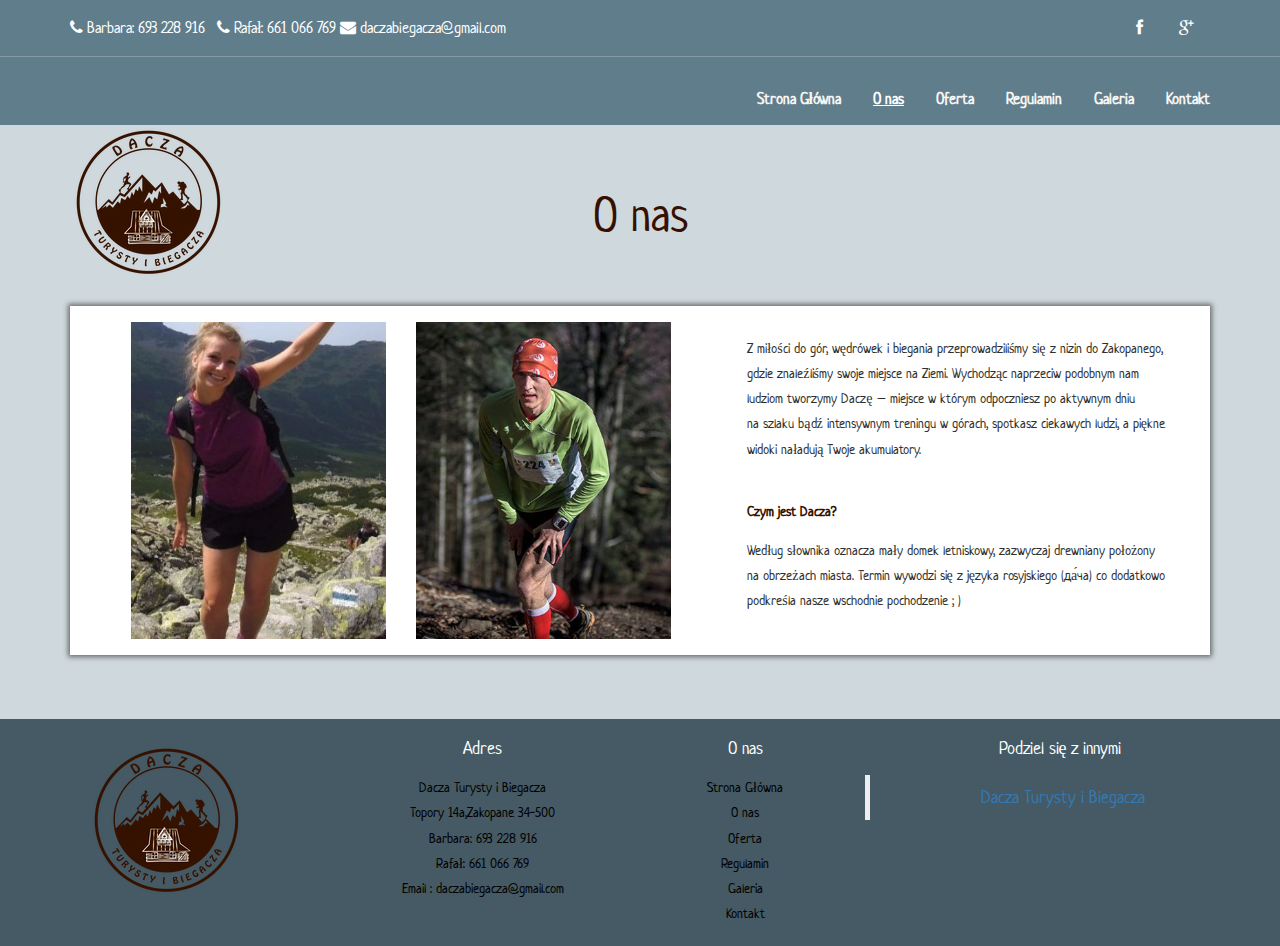
==== about.html @ c789a545 "poprawki" ====
<!--A Design by W3layouts
Author: W3layout
Author URL: http://w3layouts.com
License: Creative Commons Attribution 3.0 Unported
License URL: http://creativecommons.org/licenses/by/3.0/
-->
<!DOCTYPE html>
<html>

<head>
    <title>Dacza turysty i biegacza - o nas</title>
    <script type="text/javascript">
        var activeHeader = 'about';
    </script>

    <meta name="viewport" content="width=device-width, initial-scale=1">
    <meta http-equiv="Content-Type" content="text/html; charset=utf-8" />
    <meta name="keywords" content="wynajem noclegi zakopane tanio" />

    <meta property="og:url" content="http://grzgrz87.github.io.pl/" />
    <meta property="og:type" content="article" />
    <meta property="og:image:type" content="image/jpeg" />
    <meta property="og:image:width" content="400" />
    <meta property="og:image:height" content="300" />
    <meta property="og:title" content="Dacza turysty i biegacza" />
    <meta property="og:description" content="Dacza turysty i biegacza" />
    <meta property="og:image:url" content="http://grzgrz87.github.io/images/gallery/g1.jpg" />
    <meta property="og:image:secure_url" content="https://grzgrz87.github.io/images/gallery/g1.jpg" />



    <script type="application/x-javascript">
        addEventListener("load", function() {
            setTimeout(hideURLbar, 0);
        }, false);

        function hideURLbar() {
            window.scrollTo(0, 1);
        }
    </script>

    <script type="text/javascript">
        window.onload = function() {
            document.getElementById(window.activeHeader + '-bar').classList
                .add('active');
        };
    </script>
    
    <link rel="shortcut icon" type="image/x-icon" href="favicon.ico" />
    
    <link href="css/bootstrap.css" rel="stylesheet" type="text/css" media="all" />
    <link rel="stylesheet" href="css/style.css" type="text/css" media="all" />
    <link rel="stylesheet" href="css/simplelightbox.min.css" type="text/css" media="all" />
    <link rel="stylesheet" href="css/ken-burns.css">
    <link href="css/font-awesome.css" rel="stylesheet">
    <link href="https://fonts.googleapis.com/css?family=Neucha" rel="stylesheet">
    
    <script src="js/lightbox-plus-jquery.min.js"></script>
    <script src="js/bootstrap.js" async="async"></script>
    <script src="js/jarallax.js" async="async"></script>
    <script src="js/SmoothScroll.min.js" async="async"></script>






</head>

<body>


    <!-- banner -->
    <div class="banner about-basebg">
        <div class="top-banner">
            <div class="container">
                <div class="top-banner-left">
                    <ul>
                        <li><i class="fa fa-phone" aria-hidden="true"></i>&nbsp;Barbara:&nbsp;693 228 916</li>
                        <li><i class="fa fa-phone" aria-hidden="true"></i>&nbsp;Rafał:&nbsp;661 066 769</li>
                        <li><a href="mailto:daczabiegacza@gmail.com"><i
							class="fa fa-envelope" aria-hidden="true"></i>
							daczabiegacza@gmail.com</a></li>
                    </ul>
                </div>
                <div class="top-banner-right">
                    <ul>
                        <li><a class="facebook" href="https://www.facebook.com/daczazakopane/"><i class="fa fa-facebook"
							aria-hidden="true"></i></a></li>
                        <!-- <li><a class="facebook" href="#"><i class="fa fa-twitter"
							aria-hidden="true"></i></a></li>
					<li><a class="facebook" href="#"><i class="fa fa-dribbble"
							aria-hidden="true"></i></a></li> -->
                        <li><a class="facebook" href="https://plus.google.com/103772397980493853343/about"><i
							class="fa fa-google-plus" aria-hidden="true"></i></a></li>
                    </ul>
                </div>
                <div class="clearfix"></div>
            </div>
        </div>
        <div class="header">
            <div class="container">
                <div class="top-nav">
                    <nav class="navbar navbar-default">
                        <button type="button" class="navbar-toggle collapsed" data-toggle="collapse" data-target="#bs-example-navbar-collapse-1">Menu
					</button>
                        <!-- Collect the nav links, forms, and other content for toggling -->
                        <div class="collapse navbar-collapse" id="bs-example-navbar-collapse-1">
                            <ul class="nav navbar-nav">
                                <li><a id="index-bar" href="index.html">Strona Główna</a></li>
                                <li><a id="about-bar" href="about.html">O nas</a></li>
                                <li><a id="services-bar" href="services.html">Oferta</a></li>
                                <li><a id="regulamin-bar" href="regulamin.html">Regulamin</a></li>
                                <li><a id="gallery-bar" href="gallery.html">Galeria</a></li>
                                <li><a id="contact-bar" href="contact.html">Kontakt</a></li>
                                <div class="clearfix"></div>
                            </ul>
                        </div>
                    </nav>
                </div>
                <div class="clearfix">
                    <div class="logo">
                        <a href="index.html"> <img alt="Dacza turysty i biegacza" src="images/daczaturystyibiegaca.png">
                        </a>
                    </div>
                </div>
            </div>
        </div>
    </div>
    <!-- //banner -->


    <!-- a-about -->
    <div class="a-grid">
        <div class="container">
            <div class="w3l-about-heading">
                <h2>O nas</h2>
            </div>
            <div class="agileits-a-about-grids drop-shadow">
                <div class="col-md-7 agileits-a-about-center agileinfo-team-grid">
                    <div class="container">
                        <div class="team-grids">
                            <div class="col-md-3 agileinfo-team-grid">
                                <img src="images/DSCN943333-min2.jpg" alt="" />
                                <div class="captn">
                                    <h4>Barbara</h4>
                                </div>
                            </div>
                            <div class="col-md-3 agileinfo-team-grid">
                                <img src="images/rafal.jpg" alt="" />
                                <div class="captn">
                                    <h4>Rafał</h4>
                                </div>
                            </div>
                            <div class="clearfix"></div>
                        </div>
                    </div>
                </div>
                <div class="col-md-5 agileits-a-about-right">
                    <p>Z miłości do gór, wędrówek i biegania przeprowadziliśmy się z nizin do Zakopanego, gdzie znaleźliśmy swoje miejsce na Ziemi. Wychodząc naprzeciw podobnym nam ludziom tworzymy Daczę – miejsce w którym odpoczniesz po aktywnym dniu na szlaku bądź intensywnym treningu w górach, spotkasz ciekawych ludzi, a piękne widoki naładują Twoje akumulatory.</p>
                    <br>
                    <h4>Czym jest Dacza?</h4>
                    <p>Według słownika oznacza mały domek letniskowy, zazwyczaj drewniany położony na obrzeżach miasta. Termin wywodzi się z języka rosyjskiego (да́ча) co dodatkowo podkreśla nasze wschodnie pochodzenie ; )</p>
                </div>
                <div class="clearfix"></div>
            </div>
        </div>
    </div>
    <!-- //a-about -->

    <!-- team -->

    <!-- //team -->

    <!-- footer -->
   <div class="footer  dark-primary-color">
        <div class="row footer-page text-center">
            <div class="col-md-3 ">
                <a href="index.html"> <img alt="Dacza turysty i biegacza" src="images/daczaturystyibiegaca.png"></a>
            </div>
        
        <div class="col-md-3 footer-grid">
            <div class="footer-grid-heading">
                <h4>Adres</h4>
            </div>
            <div class="footer-grid-info">
                <p>Dacza Turysty i Biegacza <span>Topory 14a,Zakopane 34-500</span></p>
                <p class="phone">Barbara: 693 228 916</p>
                <p class="phone">Rafał: 661 066 769</p>
                <p><span>Email : <a href="mailto:example@email.com">daczabiegacza@gmail.com</a></span></p>
            </div>
        </div>
        <div class="col-md-2 footer-grid">
            <div class="footer-grid-heading">
                <h4>O nas</h4>
            </div>
            <div class="footer-grid-heading">

                <div class="footer-grid-info" style="color:white">
                    <ul>
                        <li><a id="index-bar" href="index.html">Strona Główna</a></li>
                        <li><a id="about-bar" href="about.html">O nas</a></li>
                        <li><a id="services-bar" href="services.html">Oferta</a></li>
                        <li><a id="regulamin-bar" href="regulamin.html">Regulamin</a></li>
                        <li><a id="gallery-bar" href="gallery.html">Galeria</a></li>
                        <li><a id="contact-bar" href="contact.html">Kontakt</a></li>

                    </ul>
                </div>
            </div>


        </div>
        <div class="col-md-4 footer-grid">
            <div class="footer-grid-heading">
                <h4>Podziel się z innymi</h4>
            </div>
            <div id="fb-root"></div>
            <script>
                (function(d, s, id) {
                    var js, fjs = d.getElementsByTagName(s)[0];
                    if (d.getElementById(id))
                        return;
                    js = d.createElement(s);
                    js.id = id;
                    js.src = "//connect.facebook.net/pl_PL/sdk.js#xfbml=1&version=v2.7";
                    fjs.parentNode.insertBefore(js, fjs);
                }(document, 'script', 'facebook-jssdk'));
            </script>
            <div class="social">
                <div class="fb-page" data-href="https://www.facebook.com/daczazakopane/" data-tabs="" data-small-header="false" data-adapt-container-width="true" data-hide-cover="false" data-show-facepile="false">
                    <blockquote cite="https://www.facebook.com/daczazakopane/" class="fb-xfbml-parse-ignore">
                        <a href="https://www.facebook.com/daczazakopane/">Dacza
								Turysty i Biegacza</a>
                    </blockquote>
                </div>
            </div>
        </div>
    </div>

    </div>
    
    <script>
    function removeSingleCharLineBreak(){
var words = ['a', 'i', 's', 'z', 'v', 'k', 'o', 'u','w', 
    'A', 'I', 'S', 'Z', 'V', 'K', 'O', 'U', '€',
    'na', 'za', 'do', 'Na', 'Za', 'Do',
    ];

var elements = ['p', 'h1', 'h2', 'h3', 'h4', 'h5', 'h6', 'li', 'td', 'td'];

$.each(words, function(index, word){

    var regex = new RegExp(" " + word + " ", "g");

    $.each(elements, function(index, element){

        $(element + ':contains( ' + word + ' )').each(function(){

            if (word == '€') 
            {
                $(this).html(
                    $(this).html().replace(regex, '&nbsp;' + word + '&nbsp;')
                );       
            }
            else
            {
                $(this).html(
                    $(this).html().replace(regex, ' ' + word + '&nbsp;')
                );                    
            }

        });

    });

});
    };
        
        removeSingleCharLineBreak();
       
    </script>
    

</body>

</html>
---- css/style.css ----
/*--A Design by W3layouts 
Author: W3layout
Author URL: http://w3layouts.com
License: Creative Commons Attribution 3.0 Unported
License URL: http://creativecommons.org/licenses/by/3.0/
--*/

#351000 body a {
    transition: 0.5s all;
    -webkit-transition: 0.5s all;
    -o-transition: 0.5s all;
    -moz-transition: 0.5s all;
    -ms-transition: 0.5s all;
}

html,
body {
    font-family: 'Neucha', cursive;
    font-size: 100%;
    overflow-x: hidden;
}

.banner {
    background-size: cover;
    padding: 0;
    top: 0;
    z-index: 99;
    left: 13%;
    position: absolute;
}

.top-banner-left {
    float: left;
    width: 60%;
}

.top-banner-left ul {
    padding: 0;
    margin: 0;
}

.top-banner-left ul li {
    display: inline-block;
    color: #fff;
    font-size: 1em;
}

.top-banner-left ul li a {
    color: #fff;
    font-size: 1em;
}

.top-banner-left ul li:nth-child(2) {
   margin-left: 0.5em;
}

.top-banner {
    padding: .5em 0;
    border-bottom: solid 1px rgba(255, 255, 255, 0.23);
}

.top-banner-right {
    float: right;
}

.top-banner-right ul {
    padding: 0;
    margin: 0;
}

.top-banner-right ul li {
    display: inline-block;
    margin: 0 1em;
}

.top-banner-right ul li:nth-child(4) {
    margin-right: 0;
}

.top-banner-right ul li a {
    color: #fff;
    font-size: 1em;
}

.top-banner-right ul li a:hover {
    color: white;
}

.navbar-default {
    border: none !important;
    background: none !important;
    margin: 0 !important;
    min-height: 0 !important;
    padding: 0 !important;
}

.navbar-default .navbar-nav>.active>a,
.navbar-default .navbar-nav>.active>a:hover,
.navbar-default .navbar-nav>.active>a:focus {
    background: none !important;
}

div#bs-example-navbar-collapse-1 {
    padding: 0;
}

.logo {
    float: left;
    margin: 4em 0 0 0;
    position: absolute;
}

.logo h1 {
    margin: 0;
}

.logo h1 a {
    color: #fff;
    font-size: 1em;
    text-decoration: none;
    /* font-family: 'Pacifico', cursive; */
}


/*-- top-nav --*/

.top-nav {
    margin: 2em 0 0 0;
    float: right;
}

.top-nav ul {
    padding: 0;
    margin: 0;
}

.top-nav ul li {
    display: inline-block;
    margin: 0 1em;
    float: left;
}

.top-nav ul li:nth-child(6) {
    margin-right: 0;
}

ul.nav.navbar-nav {
    float: right;
}

.navbar-default .navbar-nav>.open>a,
.navbar-default .navbar-nav>.open>a:hover,
.navbar-default .navbar-nav>.open>a:focus {
    background: none !important;
    border-right: solid 1px #EFEFEF;
    box-shadow: 1px 0px 0px 0px rgba(72, 72, 72, 0);
}

.top-nav ul li a {
    color: #F7F6F4!important;
    font-size: 1em;
    margin: 0;
    text-decoration: none;
    padding: 0;
    font-weight: bold;
}

.top-nav ul li a:hover {
    color: #F7F6F4 !important;
    text-decoration: underline
}

.top-nav ul li a.active {
    color: white !important;
    text-decoration: underline
}

.caret {
    margin-left: 14px;
}


/*-- slider --*/

.slider {
    background: linear-gradient(
      rgba(0, 0, 0, 0.5),
      rgba(0, 0, 0, 0.5)
    ),url(../images/slider/1.jpg) no-repeat 0px 0px;
    background-size: cover;
    min-height: 800px;
    background-position: 10% 40%;
}

.slider1 {
    background:linear-gradient(
      rgba(0, 0, 0, 0.5),
      rgba(0, 0, 0, 0.5)
    ), url(../images/slider/2.jpg) no-repeat 0px 0px;
    background-size: cover;
    background-position: 10% 40%;
}

.slider2 {
    background: linear-gradient(
      rgba(0, 0, 0, 0.5),
      rgba(0, 0, 0, 0.5)
    ),url(../images/slider/3.jpg) no-repeat 0px 0px;
    background-size: cover;
    background-position: 10% 40%;
}

.slider-grid {
    width: 600px !important;
    top: 10%;
    position: absolute;
    height: 290px;
    margin: 3em auto 0;
    text-align: center;
    -webkit-border-radius: 50%;
    -ms-border-radius: 50%;
    -o-border-radius: 50%;
    -moz-border-radius: 50%;
}

.slider-grid h3 {
    color: #fff;
    font-size: 3em;
    margin: 0;
    /*  font-family: 'Pacifico', cursive; */
}

.slider-grid p {
    color: #fff;
    font-size: .875em;
    width: 84%;
    margin: 2em auto 0;
}

.copyright {
    margin: 1em 0 0 0;
    text-align: center;
}

.copyright p {
    margin: 0;
    font-size: .875em;
    color: #2e2f2f;
}

.copyright p a {
    color: #2e2f2f;
}

.copyright p a:hover {
    color: #fd5c63;
}


/*-- //slider --*/


/*-- about --*/

.about {
    padding: 4em 0;
    background: #CFD8DC;
}

.w3l-about-heading h2,
.codes-heading h2,
.w3l-contact-heading h2 {
    text-align: center;
    margin: 0;
    font-size: 3em;
    color: #351000;
    /* font-family: 'Pacifico', cursive; */
}

.w3l-about-heading p,
.codes-heading p,
.w3l-contact-heading p {
    text-align: center;
    margin: 1em 0 0 0;
    font-size: .875em;
    color: #351000;
}

.about-grids {
    margin: 4em 0 0 0;
}

.about-grid {
    text-align: center;
}

.about-grid-info {
    background: url(../images/a.png)no-repeat 0px 0px;
    background-size: cover;
    min-height: 255px;
}

.about-grid-info h4 {
    color: #FFF;
    font-size: 2em;
    margin: 0;
    /* font-family: 'Pacifico', cursive; */
    line-height: 7.5em;
}

.about-grid-info1 {
    background: url(../images/a1.png)no-repeat 0px 0px;
    background-size: cover;
    min-height: 255px;
}

.about-grid-info2 {
    background: url(../images/a2.png)no-repeat 0px 0px;
    background-size: cover;
    min-height: 255px;
}

.about-grid-info3 {
    background: url(../images/a3.png)no-repeat 0px 0px;
    background-size: cover;
    min-height: 255px;
}


/*-- Effect 1--*/

.about-grid-info:after {
    pointer-events: none;
    position: absolute;
    width: 200px;
    height: 200px;
    -webkit-border-radius: 50%;
    -moz-border-radius: 50%;
    border-radius: 50%;
    content: '';
    -webkit-box-sizing: content-box;
    -moz-box-sizing: content-box;
    box-sizing: content-box;
}

.effect-1 {
    -webkit-transition: background 0.5s, color 0.2s;
    -moz-transition: background 0.5s, color 0.2s;
    transition: background 0.5s, color 0.2s;
}

.effect-1:after {
    top: 29px;
    left: 44px;
    box-shadow: 0 0 0 2px #FFFFFF;
    -webkit-transition: -webkit-transform 0.5s, opacity 0.2s;
    -webkit-transform: scale(0.8);
    -moz-transition: -moz-transform 0.5s, opacity 0.2s;
    -moz-transform: scale(0.8);
    -ms-transform: scale(0.8);
    transition: transform 0.5s, opacity 0.2s;
    transform: scale(0.8);
    opacity: 0;
}

.about-grid:hover.about-grid-info {
    background: #FF7200;
    color: #fff !important;
}

.about-grid:hover .about-grid-info:after {
    -webkit-transform: scale(1);
    -moz-transform: scale(1);
    -ms-transform: scale(1);
    transform: scale(1);
    opacity: 1;
}


/*--//Effect 1--*/


/*-- //about --*/


/*-- offer --*/

.offer {
    padding: 4em 0;
    background: #CEDDB6;
}

.wthree-offer-grid {
    background: url(../images/o1.jpg) no-repeat 0px 0px;
    background-size: cover;
    min-height: 385px;
    box-shadow: 0 -1px 3px rgba(0, 0, 0, .12), 0 1px 2px rgba(0, 0, 0, .24);
    text-align: center;
}

.wthree-offer-grid h4 {
    font-size: 4em;
    margin: 0;
    padding: 1.4em 0 0 0;
    color: #FFF;
    text-transform: uppercase;
    letter-spacing: 22px;
}

.wthree-offer-grid p {
    margin: 2em auto 0;
    font-size: 0.875em;
    color: #FFF;
    width: 64%;
}

.click-button {
    margin: 2em 0 0 0;
}

.click-button a {
    color: #351000;
    font-size: .875em;
    padding: .5em 2em;
    background: #FFF;
    border-radius: 5px;
    text-decoration: none;
}

.click-button a:hover {
    background: #fd5c63;
    color: #FFF;
}


/*-- //offer --*/


/*-- news --*/

.news {
    padding: 4em 0;
    background: #CFD8DC;
}

.news-heading h3 {
    text-align: center;
    margin: 0;
    font-size: 3em;
    color: #351000;
    /* font-family: 'Pacifico', cursive; */
}

.news-heading p {
    text-align: center;
    margin: 1em 0 0 0;
    font-size: .875em;
    color: #351000;
}

.news-grids {
    margin: 4em 0 0 0;
}

.agile-news-grid-info {
    background: #FFF;
    padding: .5em;
}

.news-grid-info-img a img {
    width: 100%;
}

.news-grid-info-bottom {
    padding: 1em;
}

.news-grid-info-bottom-text {
    margin: 1em 0 0 0;
}

.news-grid-info-bottom-text a {
    color: #fd5c63;
    font-size: 1em;
    margin: 0;
    font-weight: 600;
    text-decoration: none;
}

.news-grid-info-bottom-text a:hover {
    color: #351000;
}

.news-grid-info-bottom-text p {
    margin: 1em 0 0 0;
    font-size: .875em;
    color: #2e2f2f;
    line-height: 1.8em;
}

.admin {
    float: left;
}

.admin a {
    color: #351000;
    font-size: .875em;
    margin: 0;
    text-decoration: none;
}

.admin a:hover {
    color: #fd5c63;
}

.time {
    float: left;
    margin-left: 7em;
}

.time p {
    color: #351000;
    font-size: .875em;
    margin: 0;
}


/*-- //news --*/


/*-- footer --*/

.footer {
    background: #FFF;
}

.footer-grid-heading {
    padding-top: 0em;
}

.footer-grid-heading h4 {
    color: #FFFFFF;
    margin: 0;
}

.footer-grid-info {
    margin: 1em 0 0 0;
}

.footer-grid-info p {
    margin: 0;
    font-size: .875em;
    color: black;
    line-height: 1.8em;
}

.footer-grid-info p span {
    display: block;
}

.footer-grid-info p span a {
    color: black;
    text-decoration: none;
}

.footer-grid-info p span a:hover {
    color: #607D8B;
}

.footer-grid-info ul {
    padding: 0;
    margin: 0;
}

.footer-grid-info ul li {
    display: block;
}

.footer-grid-info ul li a {
    font-size: .875em;
    color: black;
    line-height: 1.8em;
    text-decoration: none;
}

.footer-grid-info ul li a:hover {
    color: #607D8B;
}

.social-grid {
    margin: 1em 0 0 0;
}

.social {
    margin: 1em 0 0 0;
}

.social ul {
    padding: 0;
    margin: 0;
}

.social ul li {
    display: inline-block;
}

.social ul li a {
    color: #333;
    text-align: center;
}

.social ul li a i.fa.fa-facebook {
    height: 40px;
    width: 40px;
    background: #351000;
    line-height: 40px;
    color: #FFF;
    border-radius: 50%;
    -webkit-border-radius: 50%;
    -moz-border-radius: 50%;
    -o-border-radius: 50%;
    -ms-border-radius: 50%;
    transition: 0.5s all;
    -webkit-transition: 0.5s all;
    -moz-transition: 0.5s all;
    -o-transition: 0.5s all;
    -ms-transition: 0.5s all;
}

.social ul li a i.fa.fa-facebook:hover {
    height: 40px;
    width: 40px;
    line-height: 40px;
    background: #F44336;
}

.social ul li a i.fa.fa-twitter {
    height: 40px;
    width: 40px;
    background: #351000;
    line-height: 40px;
    color: #FFF;
    border-radius: 50%;
    -webkit-border-radius: 50%;
    -moz-border-radius: 50%;
    -o-border-radius: 50%;
    -ms-border-radius: 50%;
    transition: 0.5s all;
    -webkit-transition: 0.5s all;
    -moz-transition: 0.5s all;
    -o-transition: 0.5s all;
    -ms-transition: 0.5s all;
}

.social ul li a i.fa.fa-twitter:hover {
    height: 40px;
    width: 40px;
    line-height: 40px;
    background: #F44336;
}

.social ul li a i.fa.fa-rss {
    height: 40px;
    width: 40px;
    background: #351000;
    line-height: 40px;
    color: #FFF;
    border-radius: 50%;
    -webkit-border-radius: 50%;
    -moz-border-radius: 50%;
    -o-border-radius: 50%;
    -ms-border-radius: 50%;
    transition: 0.5s all;
    -webkit-transition: 0.5s all;
    -moz-transition: 0.5s all;
    -o-transition: 0.5s all;
    -ms-transition: 0.5s all;
}

.social ul li a i.fa.fa-rss:hover {
    height: 40px;
    width: 40px;
    line-height: 40px;
    background: #F44336;
}

.social ul li a i.fa.fa-vk {
    height: 40px;
    width: 40px;
    background: #351000;
    line-height: 40px;
    color: #FFF;
    border-radius: 50%;
    -webkit-border-radius: 50%;
    -moz-border-radius: 50%;
    -o-border-radius: 50%;
    -ms-border-radius: 50%;
    transition: 0.5s all;
    -webkit-transition: 0.5s all;
    -moz-transition: 0.5s all;
    -o-transition: 0.5s all;
    -ms-transition: 0.5s all;
}

.social ul li a i.fa.fa-vk:hover {
    height: 40px;
    width: 40px;
    line-height: 40px;
    background: #F44336;
}

.social ul li:nth-child(2) {
    margin: 0 .5em;
}

.social ul li:nth-child(3) {
    margin: 0 .5em 0 0;
}

.footer-grid-info form input[type="email"] {
    background: #fff;
    box-shadow: none !important;
    padding: 10px 10px;
    color: #2e2f2f;
    font-size: .875em;
    width: 100% !important;
    font-weight: 400;
    border: 1px solid #2e2f2f;
    margin: 0 0 1em 0;
}

.footer-grid-info form input[type="email"]:focus {
    outline: none;
}

.footer-grid-info form input[type="submit"] {
    border: solid 2px #351000;
    color: #351000;
    font-size: .875em;
    padding: .5em 2em;
    text-decoration: none;
    background: none;
    border-radius: 5px;
    -webkit-border-radius: 5px;
    -ms-border-radius: 5px;
    -moz-border-radius: 5px;
    -o-border-radius: 5px;
}

.footer-grid-info form input[type="submit"]:hover {
    color: #fd5c63;
    border: solid 2px #fd5c63;
    transition: 0.5s all;
    -webkit-transition: 0.5s all;
    -moz-transition: 0.5s all;
    -o-transition: 0.5s all;
    -ms-transition: 0.5s all;
}


/*-- //footer --*/


/*-- a-about --*/

.a-grid {
    padding: 4em 0;
    background: #CFD8DC;
}

.about-basebg,
.gallery-basebg,
.services-basebg,
.contact-basebg,
.regulamin-basebg {
    background-color: #607D8B;
    background-size: cover;
    position: inherit;
    min-height: 125px;
}

.about-top-banner {
    padding: .5em 0;
    border-bottom: solid 1px rgba(255, 255, 255, 0.23);
    width: 74% !important;
    margin: 0 auto;
}

.agileits-a-about-left {
    padding: 0;
}

.agileits-a-about-grids {
    margin: 4em 0 0 0;
    background: #FFF;
    padding: 1em;
}

.agileits-a-about-left img {
    width: 100%;
}

.agileits-a-about-right h3 {
    color: #fd5c63;
    font-size: 2em;
    margin: 0;
}

.agileits-a-about-right h4 {
    color: #351000;
    font-size: .875em;
    margin: 1em 0;
    font-weight: 600;
    text-decoration: none;
    line-height: 1.8em;
}

.agileits-a-about-right p {
    margin: 1em 0 0 0;
    font-size: .875em;
    color: #2e2f2f;
    line-height: 1.8em;
}

.agileits-a-about-right p span {
    display: block;
    margin: 1em 0 0 0;
}


/*-- //a-about --*/


/*-- different --*/

.different {
    background-color: #607D8B;
    padding: 4em 0;
    background-size: cover;
}

.w3-different-heading h3,
.agileinfo-team-heading h3,
.more-bottom-heading h3 {
    text-align: center;
    margin: 0;
    font-size: 3em;
    color: #FFF;
    /*  font-family: 'Pacifico', cursive; */
}

.w3-different-heading p,
.agileinfo-team-heading p,
.more-bottom-heading p {
    text-align: center;
    margin: 1em 0 0 0;
    font-size: .875em;
    color: #FFF;
}

.w3agile-different-info p {
    text-align: center;
    margin: 3em auto 0;
    font-size: .875em;
    color: #FFF;
    width: 73%;
    line-height: 1.8em;
}

.w3agile-button {
    margin: 3em 0 0 0;
    text-align: center;
}

.w3agile-button a {
    border: solid 2px #FFFFFF;
    color: #FFFFFF;
    font-size: .875em;
    padding: .5em 2em;
    text-decoration: none;
    background: none;
    border-radius: 5px;
    -webkit-border-radius: 5px;
    -ms-border-radius: 5px;
    -moz-border-radius: 5px;
    -o-border-radius: 5px;
}

.w3agile-button a:hover {
    border: solid 2px #FD5C63;
    color: #FD5C63;
}

.jarallax {
    position: relative;
    background-size: cover;
    background-repeat: no-repeat;
    background-position: 50% 50%;
}


/*-- //different --*/


/*-- team --*/

.team {
    padding: 4em 0;
    background: #CFD8DC;
}

.agileinfo-team-heading h3,
.more-bottom-heading h3 {
    color: #351000;
}

.agileinfo-team-heading p,
.more-bottom-heading p {
    color: #351000;
}

.team-grids {
    margin: 0em 0 0 0;
}

.agileinfo-team-grid {
    position: relative;
}

.agileinfo-team-grid img {
    width: 100%;
}

.captn {
    background: rgba(47, 47, 47, 0.42);
    padding: 2em;
    position: absolute;
    border: solid 1px #FFF;
    left: 15%;
    bottom: -100%;
    text-align: center;
    width: 200px;
    height: 200px;
    -webkit-transition: .5s all;
    transition: .5s all;
    -moz-transition: .5s all;
}

.captn h4 {
    font-size: 1.5em;
    color: #fff;
}

.captn p {
    margin: 0.3em 0 .8em;
    color: #CFD8DC;
    font-size: .875em;
}

.agileinfo-team-grid {
    overflow: hidden;
}

.agileinfo-team-grid:hover .captn {
    bottom: 11%;
}

.w3l-social {
    margin: 1em 0 0 0;
}

.w3l-social ul {
    padding: 0;
    margin: 0;
}

.w3l-social ul li {
    display: inline-block;
}

.w3l-social ul li a {
    color: #333;
    text-align: center;
}

.w3l-social ul li a i.fa.fa-facebook {
    height: 40px;
    width: 40px;
    background: #FFFFFF;
    line-height: 40px;
    color: #351000;
    border-radius: 50%;
    -webkit-border-radius: 50%;
    -moz-border-radius: 50%;
    -o-border-radius: 50%;
    -ms-border-radius: 50%;
    transition: 0.5s all;
    -webkit-transition: 0.5s all;
    -moz-transition: 0.5s all;
    -o-transition: 0.5s all;
    -ms-transition: 0.5s all;
}

.w3l-social ul li a i.fa.fa-facebook:hover {
    height: 40px;
    width: 40px;
    line-height: 40px;
    background: #F44336;
    color: #FFFFFF;
}

.w3l-social ul li a i.fa.fa-twitter {
    height: 40px;
    width: 40px;
    background: #FFFFFF;
    line-height: 40px;
    color: #351000;
    border-radius: 50%;
    -webkit-border-radius: 50%;
    -moz-border-radius: 50%;
    -o-border-radius: 50%;
    -ms-border-radius: 50%;
    transition: 0.5s all;
    -webkit-transition: 0.5s all;
    -moz-transition: 0.5s all;
    -o-transition: 0.5s all;
    -ms-transition: 0.5s all;
}

.w3l-social ul li a i.fa.fa-twitter:hover {
    height: 40px;
    width: 40px;
    line-height: 40px;
    background: #F44336;
    color: #FFFFFF;
}

.w3l-social ul li a i.fa.fa-rss {
    height: 40px;
    width: 40px;
    background: #FFFFFF;
    line-height: 40px;
    color: #351000;
    border-radius: 50%;
    -webkit-border-radius: 50%;
    -moz-border-radius: 50%;
    -o-border-radius: 50%;
    -ms-border-radius: 50%;
    transition: 0.5s all;
    -webkit-transition: 0.5s all;
    -moz-transition: 0.5s all;
    -o-transition: 0.5s all;
    -ms-transition: 0.5s all;
}

.w3l-social ul li a i.fa.fa-rss:hover {
    height: 40px;
    width: 40px;
    line-height: 40px;
    background: #F44336;
    color: #FFFFFF;
}


/*-- //team --*/


/*-- services --*/

.agileits-services-grids {
    margin: 4em 0 0 0;
}

.services-grid-info h4 {
    color: #351000;
    font-size: 2em;
    margin: 0;
    text-decoration: none;
    line-height: 1.8em;
}

.services-grid-info p {
    margin: 1em 0 0 0;
    font-size: .875em;
    color: #351000;
    line-height: 1.8em;
}

.services-grid-info:nth-child(2) {
    margin: 2em 0;
}

.more-offer {
    background-color: #607D8B;
    padding: 4em 0;
    background-size: cover;
}

.more-bottom {
    padding: 4em 0;
    background: #CFD8DC;
}

.more-bottom-grids {
    margin: 4em 0 0 0;
}

.more-bottom-grid-img img {
    width: 100%;
}

.more-bottom-grid-info {
    background: #FFF;
    padding: .5em;
}

.more-bottom-grid-text {
    padding: 1em;
}

.more-bottom-grid-text h5 {
    margin: 0;
    font-size: .875em;
    color: #351000;
    line-height: 1.8em;
}

.more-bottom-grid-text p {
    margin: 1em 0 0 0;
    font-size: .875em;
    color: #2e2f2f;
    line-height: 1.8em;
}


/*-- //services --*/


/*--Shortcodes--*/

.codes {
    padding: 4em 0;
    background: #CFD8DC;
}

.codes-heading {
    text-align: center;
}

h3.hdg {
    font-size: 2.5em;
    color: #000 !important;
}

.show-grid [class^=col-] {
    background: #fff;
    text-align: center;
    margin-bottom: 10px;
    line-height: 2em;
    border: 10px solid #f0f0f0;
}

.show-grid [class*="col-"]:hover {
    background: #e0e0e0;
}

.grid_3 {
    margin-bottom: 2em;
}

.xs h3,
h3.m_1 {
    color: #000;
    font-size: 1.7em;
    font-weight: 300;
    margin-bottom: 1em;
}

.grid_3 p {
    color: #555;
    font-size: 0.85em;
    margin-bottom: 1em;
    font-weight: 300;
}

.grid_4 {
    background: none;
    margin-top: 50px;
}

.label {
    font-weight: 300 !important;
    border-radius: 4px;
}

.grid_5 {
    background: none;
    padding: 2em 0;
}

.grid_5 h3,
.grid_5 h2,
.grid_5 h1,
.grid_5 h4,
.grid_5 h5,
h3.hdg {
    margin-bottom: 1em;
    color: #333;
}

.table>thead>tr>th,
.table>tbody>tr>th,
.table>tfoot>tr>th,
.table>thead>tr>td,
.table>tbody>tr>td,
.table>tfoot>tr>td {
    border-top: none !important;
}

.tab-content>.active {
    display: block;
    visibility: visible;
}

.pagination>.active>a,
.pagination>.active>span,
.pagination>.active>a:hover,
.pagination>.active>span:hover,
.pagination>.active>a:focus,
.pagination>.active>span:focus {
    z-index: 0;
}

.badge-primary {
    background-color: #03a9f4;
}

.badge-success {
    background-color: #8bc34a;
}

.badge-warning {
    background-color: #ffc107;
}

.badge-danger {
    background-color: #e51c23;
}

.grid_3 p {
    line-height: 2em;
    color: #888;
    font-size: 0.9em;
    margin-bottom: 1em;
    font-weight: 300;
}

.bs-docs-example {
    margin: 1em 0;
}

section#tables p {
    margin-top: 1em;
}

.tab-container .tab-content {
    border-radius: 0 2px 2px 2px;
    border: 1px solid #e0e0e0;
    padding: 16px;
    background-color: #ffffff;
}

.table td,
.table>tbody>tr>td,
.table>tbody>tr>th,
.table>tfoot>tr>td,
.table>tfoot>tr>th,
.table>thead>tr>td,
.table>thead>tr>th {
    padding: 15px!important;
}

.table>thead>tr>th,
.table>tbody>tr>th,
.table>tfoot>tr>th,
.table>thead>tr>td,
.table>tbody>tr>td,
.table>tfoot>tr>td {
    font-size: 0.9em;
    color: #555;
    border-top: none !important;
}

.tab-content>.active {
    display: block;
    visibility: visible;
}

.label {
    font-weight: 300 !important;
}

.label {
    padding: 4px 6px;
    border: none;
    text-shadow: none;
}

.nav-tabs {
    margin-bottom: 1em;
}

.alert {
    font-size: 0.85em;
}

h1.t-button,
h2.t-button,
h3.t-button,
h4.t-button,
h5.t-button {
    line-height: 1.8em;
    margin-top: 0.5em;
    margin-bottom: 0.5em;
}

li.list-group-item1 {
    line-height: 2.5em;
}

.input-group {
    margin-bottom: 20px;
}

.in-gp-tl {
    padding: 0;
}

.in-gp-tb {
    padding-right: 0;
}

.list-group {
    margin-bottom: 48px;
}

ol {
    margin-bottom: 44px;
}

h2.typoh2 {
    margin: 0 0 10px;
}

@media (max-width:768px) {
    .grid_5 {
        padding: 0 0 1em;
    }
    .grid_3 {
        margin-bottom: 0em;
    }
}

@media (max-width:640px) {
    .logo {
        display: none;
    }
    h1,
    .h1,
    h2,
    .h2,
    h3,
    .h3 {
        margin-top: 0px;
        margin-bottom: 0px;
    }
    .grid_5 h3,
    .grid_5 h2,
    .grid_5 h1,
    .grid_5 h4,
    .grid_5 h5,
    h3.hdg,
    h3.bars {
        margin-bottom: .5em;
    }
    .progress {
        height: 10px;
        margin-bottom: 10px;
    }
    ol.breadcrumb li,
    .grid_3 p,
    ul.list-group li,
    li.list-group-item1 {
        font-size: 14px;
    }
    .breadcrumb {
        margin-bottom: 10px;
    }
    .well {
        font-size: 14px;
        margin-bottom: 10px;
    }
    h2.typoh2 {
        font-size: 1.5em;
    }
    .grid_4 {
        margin-top: 30px;
    }
}

@media (max-width:480px) {
    .table h1 {
        font-size: 26px;
    }
    .table h2 {
        font-size: 23px;
    }
    .table h3 {
        font-size: 20px;
    }
    .label {
        font-size: 53%;
    }
    .alert,
    p {
        font-size: 14px;
    }
    .pagination {
        margin: 20px 0 0px;
    }
}

@media (max-width: 320px) {
    .grid_4 {
        margin-top: 18px;
    }
    .alert,
    p,
    ol.breadcrumb li,
    .grid_3 p,
    .well,
    ul.list-group li,
    li.list-group-item1,
    a.list-group-item {
        font-size: 13px;
    }
    .alert {
        padding: 10px;
        margin-bottom: 10px;
    }
    ul.pagination li a {
        font-size: 14px;
        padding: 5px 11px !important;
    }
    .list-group {
        margin-bottom: 10px;
    }
    .well {
        padding: 10px;
    }
    .table>thead>tr>th,
    .table>tbody>tr>th,
    .table>tfoot>tr>th,
    .table>thead>tr>td,
    .table>tbody>tr>td,
    .table>tfoot>tr>td {
        font-size: 0.81em;
    }
    .table td,
    .table>tbody>tr>td,
    .table>tbody>tr>th,
    .table>tfoot>tr>td,
    .table>tfoot>tr>th,
    .table>thead>tr>td,
    .table>thead>tr>th {
        padding: 13px!important;
    }
    .codes .row {
        margin: 0;
    }
}


/*--//Shortcodes--*/


/*-- gallery --*/

.gallery {
    margin: 4em 0 0 0;
}

.gallery-bg {
    float: left;
    width: 40%;
    height: auto;
    padding: .1em;
    -webkit-transition: -webkit-transform .15s ease;
    -moz-transition: -moz-transform .15s ease;
    -o-transition: -o-transform .15s ease;
    -ms-transition: -ms-transform .15s ease;
    transition: transform .15s ease;
    position: relative;
}

.gallery-bg a img {}

.gallery-bg a img {
    width: 100%;
}

.gallery-small {
    float: left;
    width: 20%;
    height: auto;
    padding: .1em;
    -webkit-transition: -webkit-transform .15s ease;
    -moz-transition: -moz-transform .15s ease;
    -o-transition: -o-transform .15s ease;
    -ms-transition: -ms-transform .15s ease;
    transition: transform .15s ease;
    position: relative;
}

.gallery-small a img {
    width: 100%;
}

.align-center {
    text-align: center;
}


/*-- Effect 2--*/

.gallery-bg-text:after {
    pointer-events: none;
    position: absolute;
    width: 400px;
    background: rgba(0, 0, 0, 0.36);
    height: 175px;
    content: '';
    -webkit-box-sizing: content-box;
    -moz-box-sizing: content-box;
    box-sizing: content-box;
}

.effect-2 {
    -webkit-transition: background 0.5s, color 0.2s;
    -moz-transition: background 0.5s, color 0.2s;
    transition: background 0.5s, color 0.2s;
}

.effect-2:after {
    top: 27px;
    left: 27px;
    box-shadow: 0 0 0 2px #FFFFFF;
    -webkit-transition: -webkit-transform 0.5s, opacity 0.2s;
    -webkit-transform: scale(0.8);
    -moz-transition: -moz-transform 0.5s, opacity 0.2s;
    -moz-transform: scale(0.8);
    -ms-transform: scale(0.8);
    transition: transform 0.5s, opacity 0.2s;
    transform: scale(0.8);
    background: url(../images/search.png) no-repeat 50% 50% rgba(0, 0, 0, 0.36);
    opacity: 0;
}

.gallery-bg:hover.gallery-bg-text {
    background: #FF7200;
    color: #fff !important;
}

.gallery-bg:hover .gallery-bg-text:after {
    -webkit-transform: scale(1);
    -moz-transform: scale(1);
    -ms-transform: scale(1);
    transform: scale(1);
    opacity: 1;
}


/*--//Effect 2--*/


/*-- Effect 3--*/

.gallery-small-text:after {
    pointer-events: none;
    position: absolute;
    width: 175px;
    background: rgba(0, 0, 0, 0.36);
    height: 175px;
    content: '';
    -webkit-box-sizing: content-box;
    -moz-box-sizing: content-box;
    box-sizing: content-box;
}

.effect-3 {
    -webkit-transition: background 0.5s, color 0.2s;
    -moz-transition: background 0.5s, color 0.2s;
    transition: background 0.5s, color 0.2s;
}

.effect-3:after {
    top: 27px;
    left: 27px;
    box-shadow: 0 0 0 2px #FFFFFF;
    -webkit-transition: -webkit-transform 0.5s, opacity 0.2s;
    -webkit-transform: scale(0.8);
    -moz-transition: -moz-transform 0.5s, opacity 0.2s;
    -moz-transform: scale(0.8);
    -ms-transform: scale(0.8);
    transition: transform 0.5s, opacity 0.2s;
    transform: scale(0.8);
    background: url(../images/search.png) no-repeat 50% 50% rgba(0, 0, 0, 0.36);
    opacity: 0;
}

.gallery-small:hover.gallery-small-text {
    background: #FF7200;
    color: #fff !important;
}

.gallery-small:hover .gallery-small-text:after {
    -webkit-transform: scale(1);
    -moz-transform: scale(1);
    -ms-transform: scale(1);
    transform: scale(1);
    opacity: 1;
}


/*--//Effect 2--*/


/*-- //gallery --*/


/*-- contact --*/

.contact {
    padding: 4em 0;
    background: #CFD8DC;
}

.agile-contact-form {
    padding: 2em 1em;
    background: #FFFFFF;
    margin: 4em 0 0 0;
}

.contact-form-top h3 {
    color: #351000;
    font-size: 2em;
    margin: 0;
}

.contact-form-top p {
    color: #2e2f2f;
    margin: 2em 0;
    font-size: .875em;
    line-height: 1.8em;
}

.contact-address {
    margin: 3em 0 0 0;
}

.contact-address ul {
    padding: 0;
    margin: 0;
}

.contact-address ul li {
    display: block;
    margin: 1em 0;
}

.contact-address ul li span {
    color: #2e2f2f;
    font-size: .875em;
    margin-left: 1em;
}

.contact-address ul li span a {
    color: #2e2f2f;
    text-decoration: none;
}

.contact-address ul li span a:hover {
    color: #351000;
}

.contact-address ul li i.fa.fa-phone,
.contact-address ul li i.fa.fa-map-marker {
    height: 40px;
    width: 40px;
    background: #F44336;
    line-height: 40px;
    text-align: center;
    color: #FFF;
    border-radius: 50%;
    -webkit-border-radius: 50%;
    -moz-border-radius: 50%;
    -o-border-radius: 50%;
    -ms-border-radius: 50%;
    transition: 0.5s all;
    -webkit-transition: 0.5s all;
    -moz-transition: 0.5s all;
    -o-transition: 0.5s all;
    -ms-transition: 0.5s all;
}

.contact-form-grid {
    margin: 2em 0 0 0;
}

.contact-form-grid input[type="text"] {
    display: inline-block;
    background: none;
    border: 1.5px solid #BBBBB#2e2f2f width: 100%;
    outline: none;
    padding: 10px 15px 10px 15px;
    font-size: .9em;
    color: #2e2f2f;
    margin-bottom: 1.5em;
}

.contact-form-grid input[type="email"] {
    display: inline-block;
    background: none;
    border: 1.5px solid #2e2f2f;
    width: 100%;
    outline: none;
    padding: 10px 15px 10px 15px;
    font-size: .9em;
    color: #2e2f2f;
    margin: 0 0 1.5em 0;
}

.contact-form-grid textarea {
    background: none;
    border: 1.5px solid #2e2f2f;
    width: 100%;
    display: block;
    height: 150px;
    outline: none;
    font-size: 0.9em;
    color: #2e2f2f;
    resize: none;
    padding: 10px 15px 10px 15px;
    margin-bottom: 1em;
}

button.btn1 {
    border: solid 2px #351000;
    color: #351000;
    font-size: .875em;
    padding: .5em 2em;
    text-decoration: none;
    background: none;
    border-radius: 5px;
    -webkit-border-radius: 5px;
    -ms-border-radius: 5px;
    -moz-border-radius: 5px;
    -o-border-radius: 5px;
}

button.btn1:hover {
    color: #fd5c63;
    border: solid 2px #fd5c63;
    transition: 0.5s all;
    -webkit-transition: 0.5s all;
    -moz-transition: 0.5s all;
    -o-transition: 0.5s all;
    -ms-transition: 0.5s all;
}

.w3agile-map {
    padding: 2em;
    background: #FFFFFF;
    margin: 2em 0 0 0;
}

.w3agile-map h3 {
    color: #351000;
    font-size: 2em;
    margin: 0 0 1em 0;
}

.w3agile-map iframe {
    border: none;
    min-height: 300px;
    width: 100%;
}


/*-- //contact --*/


/*-- single --*/

.blog {
    padding: 4em 0;
    background: #CFD8DC;
}

.blog-left {
    padding: 1em;
    background: #FFFFFF;
}

.single-left-left p {
    margin: 0 0 1em;
    font-size: .875em;
    font-weight: 500;
    color: #351000;
}

.single-left-left p a {
    color: #fd5c63;
    text-decoration: none;
}

.single-left-left p a:hover {
    color: #351000;
}

.single-left-left img {
    width: 100%;
}

.left-single {
    padding-right: 0;
}

.response {
    margin: 1em 0;
    padding: 1em;
    background: #FFFFFF;
}

.response h3 {
    font-size: 1.5em;
    margin: 0 0 1em 0;
    color: #fd5c63;
}

.media.response-info {
    margin-top: 3em;
}

.media-left.response-text-left {
    width: 13%;
    float: left;
}

.media-left.response-text-left a img {
    width: 80%;
}

.media-left.response-text-left h5 a {
    color: #2e2f2f
}

.media-left.response-text-left h5 a:hover {
    color: #3b3b3b;
    text-decoration: none;
}

.response-text-left h5 {
    font-size: .875em;
    margin: 1em 0 0 0;
}

.response-text-right p {
    color: #351000;
    font-size: .875em;
    margin: 0 0 1em;
    line-height: 1.8em;
}

.response-text-right ul {
    padding: 0;
    text-align: right;
}

.response-text-right ul li {
    display: inline-block;
    color: #AFAFAF;
    font-size: .875em;
    margin-right: 1em;
}

.response-text-right ul li a {
    color: #fd5c63;
    text-decoration: none;
}

.response-text-right ul li a:hover {
    color: #3b3b3b;
}

.media.response-info {
    margin-top: 1em;
}

.opinion {
    padding: 1em;
    background: #FFFFFF;
}

.opinion h2 {
    font-size: 1.5em;
    margin: 0;
    padding-bottom: .5em;
    color: #fd5c63;
}

.opinion form {
    margin: 1em 0 0 0;
}

.opinion form input[type="text"] {
    width: 100%;
    color: #2e2f2f;
    outline: none;
    font-size: .875em;
    padding: .5em;
    margin: 0 .5em 1em 0;
    border: solid 1px #2e2f2f;
    -webkit-appearance: none;
}

.opinion form textarea {
    resize: none;
    width: 100%;
    color: #2e2f2f;
    font-size: .875em;
    outline: none;
    resize: none;
    padding: .5em;
    border: solid 1px #2e2f2f;
    min-height: 125px;
}

.opinion form input[type="submit"] {
    border: solid 2px #351000;
    color: #351000;
    font-size: .875em;
    padding: .5em 2em;
    margin: 1em 0 0 0;
    text-decoration: none;
    background: none;
    border-radius: 5px;
    -webkit-border-radius: 5px;
    -ms-border-radius: 5px;
    -moz-border-radius: 5px;
}

.opinion form input[type="submit"]:hover {
    color: #fd5c63;
    border: solid 2px #fd5c63;
    transition: 0.5s all;
    -webkit-transition: 0.5s all;
    -moz-transition: 0.5s all;
    -o-transition: 0.5s all;
    -ms-transition: 0.5s all;
}

.blog-left-bottom p {
    font-size: .875em;
    margin: 0.5em 0;
    color: #351000;
    line-height: 1.8em;
}

.blog-left-bottom {
    margin: .5em 0;
}

.blog-top-right-grid {
    padding: 0 !important;
}

.categories {
    padding: 1em;
    background: #FFFFFF;
}

.categories:nth-child(2) {
    margin: 1em 0 0 0;
}

.categories h3 {
    font-size: 1.5em;
    margin: 0;
    color: #fd5c63;
}

.categories ul {
    margin: 1em 0 0 0;
    padding: 0;
}

.categories ul li {
    display: block;
    background: url(../images/arrow.png) no-repeat 0px 2px;
    margin-bottom: 1em;
}

.categories ul li a {
    font-size: .875em;
    margin: 0;
    color: #351000;
    padding-left: 2em;
}

.categories ul li a:hover {
    color: #2e2f2f;
    text-decoration: none;
    transition: .5s all;
    -webkit-transition: .5s all;
    -moz-transition: .5s all;
    -o-transition: .5s all;
    -ms-transition: .5s all;
}


/*-- //single --*/


/*-- responsive --*/

@media (max-width:1440px) {
    .banner {
        left: 9%;
    }
    .about-top-banner {
        width: 81% !important;
    }
}

@media (max-width:1366px) {
    .banner {
        left: 7%;
    }
    .about-top-banner {
        width: 86% !important;
    }
}

@media (max-width:1280px) {
    .banner {
        left: 4%;
    }
    .about-top-banner {
        width: 92% !important;
    }
}

@media (max-width:1080px) {
    .about-grid-info {
        min-height: 205px;
    }
    .about-grid-info h4 {
        font-size: 1.5em;
    }
    .effect-1:after {
        top: 21px;
        left: 36px;
    }
    .about-grid-info:after {
        width: 165px;
        height: 165px;
    }
    .time {
        margin-left: 6em;
    }
    .gallery-bg-text:after {
        width: 325px;
        height: 135px;
    }
    .gallery-small-text:after {
        width: 135px;
        height: 135px;
    }
    .captn {
        bottom: -100%;
        width: 165px;
        height: 165px;
        padding: 1em;
    }
    .captn h4 {
        font-size: 1.4em;
    }
}

@media (max-width:1024px) {
    .banner {
        left: 2%;
    }
    .about-top-banner {
        width: 96% !important;
    }
}

@media (max-width:991px) {
    .banner {
        left: 11%;
    }
    .about-top-banner {
        width: 77% !important;
    }
    .about-grid {
        float: left;
        width: 25%;
    }
    .about-grid-info {
        min-height: 150px;
    }
    .about-grid-info h4 {
        line-height: 7em;
        font-size: 1.3em;
    }
    .about-grid-info:after {
        width: 120px;
        height: 120px;
        top: 16px;
        left: 31px;
    }
    .wthree-offer-grid h4 {
        font-size: 2.5em;
    }
    .wthree-offer-grid {
        min-height: 300px;
    }
    .time {
        margin-left: 1.7em;
    }
    .footer-grid:nth-child(2) {
        margin: 1em 0;
    }
    .footer-grid:nth-child(3) {
        margin: 0 0 1em 0;
    }
    .agileinfo-team-grid {
        width: 25%;
        float: left;
    }
    .captn {
        width: 142px;
        height: 142px;
        left: 10%;
    }
    .w3l-social ul li a i.fa.fa-facebook,
    .w3l-social ul li a i.fa.fa-twitter,
    .w3l-social ul li a i.fa.fa-rss {
        height: 30px;
        width: 30px;
        line-height: 34px;
    }
    .w3l-social ul li a i.fa.fa-facebook:hover,
    .w3l-social ul li a i.fa.fa-twitter:hover,
    .w3l-social ul li a i.fa.fa-rss:hover {
        height: 30px;
        width: 30px;
        line-height: 34px;
    }
    .captn h4 {
        font-size: 1.2em;
    }
    .agileinfo-team-grid:hover .captn {
        bottom: 3%;
        left: 10%;
    }
    .more-bottom-grid {
        float: left;
        width: 33.33%;
    }
    .gallery-bg-text:after {
        width: 260px;
        height: 115px;
    }
    .effect-2:after {
        top: 15px;
        left: 15px;
    }
    .effect-3:after {
        top: 15px;
        left: 15px;
    }
    .gallery-small-text:after {
        width: 115px;
        height: 115px;
    }
    .blog-top-left-grid {
        padding: 0;
    }
    .blog-top-right-grid {
        margin: 1em 0 0 0;
    }
    .agileits-a-about-right {
        margin: 1em 0 0 0;
    }
    .news-grid {
        float: left;
        width: 33.33%;
    }
}

@media (max-width:800px) {
    .banner {
        left: 2%;
    }
    .about-top-banner {
        width: 94% !important;
    }
}

@media (max-width:768px) {
    .banner {
        left: 0%;
        width: 100%;
    }
    .about-top-banner {
        width: 100% !important;
    }
    .slider {
        min-height: 518px;
    }
}

@media (max-width:736px) {
    .about-grid-info {
        min-height: 315px;
    }
    .about-grid {
        float: left;
        width: 50%;
    }
    .about-grid-info:after {
        width: 250px;
        height: 250px;
    }
    .about-grid-info h4 {
        line-height: 9.5em;
        font-size: 2em;
    }
    .about-grid-info:after {
        top: 30px;
        left: 45px;
    }
}

@media (max-width:667px) {
    .about-grid-info {
        min-height: 280px;
    }
    .about-grid-info h4 {
        line-height: 8.5em;
    }
    .about-grid-info:after {
        width: 215px;
        height: 215px;
    }
}

@media (max-width:640px) {
    .banner {
        width: 100%;
    }
    .navbar-default .navbar-toggle {
        border-color: #FFF;
        color: #FFF;
        margin-right: 0;
    }
    .navbar-default .navbar-toggle:hover,
    .navbar-default .navbar-toggle:focus {
        background: none;
    }
    .top-banner-left {
        width: 50%;
    }
    .top-nav {
        margin: 1em 0 0 0;
        float: left;
        width: 77%;
    }
    div#bs-example-navbar-collapse-1 {
        padding: 0;
        width: 100%;
        position: absolute;
        top: 4em;
        z-index: 999;
    }
    ul.nav.navbar-nav {
        float: none;
        background: rgba(0, 0, 0, 0.71);
    }
    .top-nav ul {
        padding: 0;
        margin: 0;
    }
    .top-nav ul li {
        display: block;
        margin: 0;
        float: none;
    }
    .navbar-default .navbar-nav>li>a {
        text-align: center;
        border: none;
        box-shadow: 0 0 0;
    }
    .top-nav ul li a {
        padding: 1em 0;
    }
    .slider-grid {
        top: 18%;
    }
    .kb_control_left,
    .kb_control_right {
        top: 50% !important;
    }
    .slider {
        min-height: 480px;
    }
    .about-grid-info h4 {
        font-size: 1.2em;
    }
    .about-grid {
        float: left;
        width: 50%;
    }
    .about-grid-info {
        min-height: 267px;
    }
    .about-grid:nth-child(3) {
        margin: 1em 0 0 0;
    }
    .about-grid:nth-child(4) {
        margin: 1em 0 0 0;
    }
    .about-grid-info h4 {
        font-size: 2em;
        line-height: 7.5em;
    }
    .about-grid-info:after {
        width: 200px;
        height: 200px;
        top: 32px;
        left: 48px;
    }
    .wthree-offer-grid h4 {
        font-size: 2em;
        letter-spacing: 10px;
    }
    .wthree-offer-grid {
        min-height: 275px;
    }
    .news-grid {
        float: none;
        width: 100%;
    }
    .time {
        margin-left: 22.7em;
    }
    .news-grid:nth-child(2) {
        margin: 1em 0;
    }
    .w3l-about-heading h2,
    .codes-heading h2,
    .w3l-contact-heading h2 {
        font-size: 2.5em;
    }
    .news-heading h3 {
        font-size: 2.5em;
    }
    .w3-different-heading h3,
    .agileinfo-team-heading h3,
    .more-bottom-heading h3 {
        font-size: 2.5em;
    }
    .agileinfo-team-grid {
        width: 50%;
        float: left;
    }
    .agileinfo-team-grid:nth-child(3),
    .agileinfo-team-grid:nth-child(4) {
        margin: 1em 0 0 0;
    }
    .agileinfo-team-grid:hover .captn {
        bottom: 5%;
        left: 10%;
        width: 235px;
        height: 235px;
    }
    .captn {
        padding: 2em;
        left: 10%;
        width: 235px;
        height: 235px;
    }
    .captn h4 {
        font-size: 1.5em;
    }
    .w3l-social ul li a i.fa.fa-facebook,
    .w3l-social ul li a i.fa.fa-twitter,
    .w3l-social ul li a i.fa.fa-rss {
        height: 40px;
        width: 40px;
        line-height: 40px;
    }
    .w3l-social ul li a i.fa.fa-facebook:hover,
    .w3l-social ul li a i.fa.fa-twitter:hover,
    .w3l-social ul li a i.fa.fa-rss:hover {
        height: 40px;
        width: 40px;
        line-height: 40px;
    }
    .more-bottom-grid {
        float: none;
        width: 100%;
    }
    .more-bottom-grid:nth-child(2) {
        margin: 1em 0;
    }
    .gallery-bg-text:after {
        width: 210px;
        height: 92px;
    }
    .gallery-small-text:after {
        width: 90px;
        height: 90px;
    }
    .about {
        padding: 2em 0;
    }
    .offer {
        padding: 2em 0;
    }
    .news {
        padding: 2em 0;
    }
    .news-grids {
        margin: 2em 0 0 0;
    }
    .a-grid {
        padding: 2em 0;
    }
    .agileits-a-about-grids {
        margin: 2em 0 0 0;
    }
    .team {
        padding: 2em 0;
    }
    .footer {
        padding: 1em 0;
    }
    .wthree-offer-grid p {
        width: 100%;
    }
    .w3agile-different-info p {
        width: 100%;
    }
    .agileits-services-grids {
        margin: 2em 0 0 0;
    }
    .w3agile-different-info p {
        width: 100%;
    }
    .more-bottom {
        padding: 2em 0;
    }
    .more-bottom-grids {
        margin: 2em 0 0 0;
    }
    .codes {
        padding: 2em 0;
    }
    .gallery {
        margin: 2em 0 0 0;
    }
    .contact {
        padding: 2em 0;
    }
    .agile-contact-form {
        margin: 2em 0 0 0;
    }
}

@media (max-width:600px) {
    .top-nav {
        width: 76%;
    }
}

@media (max-width:480px) {
    .top-nav {
        margin: 1em 0 0 0;
        float: left;
        width: 69%;
    }
    .slider-grid h3 {
        font-size: 2em;
    }
    .slider-grid {
        width: 220px !important;
        height: 220px;
        padding: 3em 0 0 0;
        margin: 7em auto 0;
    }
    .w3l-about-heading p,
    .codes-heading p,
    .w3l-contact-heading p {
        line-height: 1.8em;
    }
    .top-banner-left {
        width: 100%;
        text-align: center;
        float: none;
    }
    .top-banner-right {
        float: none;
        text-align: center;
        margin: 1em 0 0 0;
    }
    .slider {
        min-height: 460px;
    }
    .kb_control_left,
    .kb_control_right {
        top: 59% !important;
    }
    .kb_icons {
        font-size: 26px!important;
    }
    .about-grid-info h4 {
        font-size: 1.5em;
        line-height: 7.5em;
    }
    .about-grid-info {
        min-height: 187px;
    }
    .about-grid-info:after {
        width: 145px;
        height: 145px;
        top: 20px;
        left: 36px;
    }
    .time {
        margin-left: 12.7em;
    }
    .footer-grid-heading h4 {
        font-size: 1.5em;
    }
    .top-nav ul li a {
        padding: .5em 0;
    }
    .news-heading h3 {
        font-size: 2em;
    }
    .w3l-about-heading h2,
    .codes-heading h2,
    .w3l-contact-heading h2 {
        font-size: 2em;
    }
    .top-nav ul li a {
        font-size: .875em;
    }
    .different {
        padding: 2em 0;
    }
    .w3-different-heading h3,
    .agileinfo-team-heading h3,
    .more-bottom-heading h3 {
        font-size: 2em;
    }
    .captn {
        padding: 1em;
        left: 11%;
        width: 170px;
        height: 235px;
        bottom: -127%;
    }
    .agileinfo-team-grid:hover .captn {
        width: 172px;
        height: 172px;
        padding: 1em;
    }
    .services-grid-info h4 {
        font-size: 1.5em;
    }
    .gallery-bg {
        float: none;
        width: 100%;
    }
    .gallery-bg {
        float: none;
        width: 100%;
    }
    .gallery-small {
        float: none;
        width: 100%;
    }
    .gallery-bg-text:after {
        width: 400px;
        height: 190px;
    }
    .gallery-small-text:after {
        width: 400px;
        height: 400px;
    }
    .contact-form-top h3 {
        font-size: 1.5em;
    }
    .contact-form-top p {
        margin: 1em 0;
    }
    .w3agile-map h3 {
        font-size: 1.5em;
    }
}

@media (max-width:414px) {
    .top-nav {
        width: 64%;
    }
    .about-grid-info {
        min-height: 154px;
    }
    .about-grid-info h4 {
        font-size: 1.3em;
        line-height: 7em;
    }
    .about-grid-info:after {
        width: 125px;
        height: 125px;
        top: 15px;
        left: 30px;
    }
    .wthree-offer-grid h4 {
        letter-spacing: 4px;
    }
    .agileinfo-team-grid:hover .captn {
        width: 146px;
        height: 146px;
        padding: .5em;
        bottom: 3%;
        left: 10%;
    }
    .captn {
        padding: .5em;
        width: 145px;
        height: 235px;
        bottom: -160%;
        left: 10%;
    }
    .media-left.response-text-left {
        width: 25%;
    }
    .gallery-bg-text:after {
        width: 335px;
        height: 155px;
    }
    .gallery-small-text:after {
        width: 335px;
        height: 335px;
    }
}

@media (max-width:384px) {
    .top-nav {
        width: 61%;
    }
    .about-grid-info {
        min-height: 139px;
    }
    .about-grid-info h4 {
        line-height: 6em;
    }
    .about-grid-info:after {
        width: 120px;
        height: 120px;
        top: 9px;
        left: 24px;
    }
    .time {
        margin-left: 7.7em;
    }
    .captn {
        width: 134px;
        height: 134px;
    }
    .agileinfo-team-grid:hover .captn {
        width: 134px;
        height: 134px;
        bottom: 2%;
    }
    .captn h4 {
        font-size: 1.3em;
    }
    .w3l-social ul li a i.fa.fa-facebook,
    .w3l-social ul li a i.fa.fa-twitter,
    .w3l-social ul li a i.fa.fa-rss {
        height: 30px;
        width: 30px;
        line-height: 32px;
    }
    .w3l-social ul li a i.fa.fa-facebook:hover,
    .w3l-social ul li a i.fa.fa-twitter:hover,
    .w3l-social ul li a i.fa.fa-rss:hover {
        height: 30px;
        width: 30px;
        line-height: 32px;
    }
    .gallery-bg-text:after {
        width: 305px;
        height: 140px;
    }
    .gallery-small-text:after {
        width: 305px;
        height: 305px;
    }
    .contact-form-left {
        padding: 0;
    }
    .team-grids {
        margin: 0em 0 0 0;
    }
}

@media (max-width:375px) {
    .top-nav {
        width: 60%;
    }
    .about-grid-info {
        min-height: 134px;
    }
    .about-grid-info:after {
        top: 7px;
        left: 23px;
    }
    .time {
        margin-left: 5.7em;
    }
    .gallery-bg-text:after {
        width: 300px;
        height: 135px;
    }
    .captn {
        left: 9%;
    }
    .agileinfo-team-grid:hover .captn {
        bottom: 0%;
        left: 9%;
    }
    .gallery-small-text:after {
        width: 300px;
        height: 300px;
    }
    .sl-wrapper .sl-image .sl-caption {
        font-size: .8em;
    }
}

@media (max-width:320px) {
    .logo h1 a {
        font-size: .8em;
    }
    .top-nav {
        width: 61%;
    }
    .slider-grid h3 {
        font-size: 1.5em;
    }
    .slider-grid {
        width: 180px !important;
        height: 180px;
        padding: 2em 0 0 0;
        margin: 6em auto 0;
    }
    .slider {
        min-height: 380px;
    }
    .about-grid {
        float: none;
        width: 100%;
    }
    .about-grid-info {
        background: url(../images/a.png)no-repeat 50% 50%;
        min-height: 175px;
        background-size: 72%;
    }
    .about-grid-info1 {
        background: url(../images/a1.png)no-repeat 50% 50%;
        background-size: 72%;
    }
    .about-grid-info2 {
        background: url(../images/a2.png)no-repeat 50% 50%;
        background-size: 72%;
    }
    .about-grid-info3 {
        background: url(../images/a3.png)no-repeat 50% 50%;
        background-size: 72%;
    }
    .about-grid-info h4 {
        line-height: 7em;
        font-size: 1.5em;
    }
    .about-grid-info:after {
        top: 16px;
        left: 65px;
        width: 145px;
        height: 145px;
    }
    .about-grid {
        margin-bottom: 1em;
    }
    .about-grid:nth-child(4) {
        margin-bottom: 0;
    }
    .wthree-offer-grid h4 {
        letter-spacing: 2px;
        font-size: 1.5em;
    }
    .offer {
        padding: 1em 0;
    }
    .time {
        margin-left: 3.7em;
    }
    .services-grid-info h4 {
        font-size: 1.2em;
    }
    .w3agile-map h3 {
        font-size: 1.2em;
    }
    .news-heading h3 {
        font-size: 1.5em;
    }
    .footer-grid-heading h4 {
        font-size: 1.2em;
    }
    .response h3 {
        font-size: 1.2em;
    }
    .opinion h2 {
        font-size: 1.2em;
    }
    .categories h3 {
        font-size: 1.2em;
    }
    .news-grid-info-bottom-text a {
        font-size: .875em;
    }
    .agileits-a-about-right h3 {
        font-size: 1.5em;
    }
    .agileits-a-about-right {
        padding: 0;
    }
    .w3-different-heading h3,
    .agileinfo-team-heading h3,
    .more-bottom-heading h3 {
        font-size: 1.5em;
    }
    .w3l-about-heading h2,
    .codes-heading h2,
    .w3l-contact-heading h2 {
        font-size: 1.5em;
    }
    .w3agile-different-info p {
        margin: 2em auto 0;
    }
    .agileinfo-team-grid {
        width: 100%;
        float: none;
    }
    .captn {
        left: 13%;
        width: 200px;
        padding: 1.5em;
        height: 200px;
    }
    .agileinfo-team-grid:hover .captn {
        bottom: 8%;
        left: 13%;
        width: 200px;
        height: 200px;
        padding: 1.5em;
    }
    .agileits-services-grids {
        margin: 1em 0 0 0;
    }
    .services-grid-info:nth-child(2) {
        margin: 1em 0;
    }
    .more-offer {
        padding: 2em 0;
    }
    .more-bottom-grid-text {
        padding: 1em 0 0 0;
    }
    .more-bottom-grid-text p {
        margin: .5em 0 0 0;
    }
    .navbar-toggle {
        padding: 6px 10px;
    }
    .top-nav {
        margin: .5em 0 0 0;
    }
    .logo {
        display: none;
    }
    .gallery-bg-text:after {
        width: 240px;
        height: 110px;
    }
    .gallery-small-text:after {
        width: 240px;
        height: 240px;
    }
    .agile-contact-form {
        padding: 1em 1em;
    }
    .contact-form-right {
        padding: 0;
        margin: 1em 0 0 0;
    }
    .contact-form-grid {
        margin: 1em 0 0 0;
    }
    .contact-form-grid input[type="text"] {
        padding: 7px 10px;
    }
    .contact-form-grid input[type="email"] {
        padding: 7px 10px;
    }
    .contact-address {
        margin: 2em 0 0 0;
    }
    .w3agile-map {
        padding: 1em;
    }
    .w3agile-map iframe {
        min-height: 190px;
    }
    .categories ul li a {
        font-size: .8em;
    }
    .blog {
        padding: 2em 0;
    }
    .blog-left-bottom p {
        font-size: .8em;
    }
    .single-left-left p {
        font-size: .8em;
    }
    .w3l-about-heading p,
    .codes-heading p,
    .w3l-contact-heading p {
        font-size: .8em;
    }
    .about-grids {
        margin: 2em 0 0 0;
    }
    .wthree-offer-grid p {
        font-size: 0.8em;
    }
    .wthree-offer-grid {
        min-height: 250px;
    }
    .news-heading p {
        font-size: .8em;
    }
    .news-grid-info-bottom-text p {
        font-size: .8em;
    }
    .footer-grid-info p {
        font-size: .8em;
    }
    .agileits-a-about-right h4 {
        font-size: .8em;
    }
    .agileits-a-about-right p {
        font-size: .8em;
    }
    .w3agile-different-info p {
        font-size: .8em;
    }
    .w3-different-heading p,
    .agileinfo-team-heading p,
    .more-bottom-heading p {
        font-size: .8em;
    }
    .services-grid-info p {
        font-size: .8em;
        margin: 0em 0 0 0;
    }
    .more-bottom-grid-text p {
        font-size: .8em;
    }
    .sl-wrapper .sl-image .sl-caption {
        font-size: .8em;
    }
    .contact-form-top p {
        font-size: .8em;
    }
    .contact-address ul li span {
        font-size: .8em;
    }
    .contact-form-grid input[type="text"] {
        font-size: .8em;
    }
    .contact-form-grid textarea {
        font-size: 0.8em;
    }
}


/*-- //responsive --*/

.footer .row {
    margin-right: 0px;
    margin-left: 0px;
}

.footer {
    padding: 10px;
    background-color: #F7F6F4;
}

.footer hr {
    border-top: 1px solid black;
}

#aniimated-thumbnials img {
    padding: 3px;
}

.fa {
    line-height: 1.5!important;
}

i.fa {
    line-height: 2.5!important;
}

.drop-shadow {
    -webkit-box-shadow: 0 0 5px 2px rgba(0, 0, 0, .5);
    box-shadow: 0 0 5px 2px rgba(0, 0, 0, .5);
}

.container.drop-shadow {
    padding-left: 0;
    padding-right: 0;
}


.info-point,
.partners,
.comments,
.footer {
    padding-top: 20px;
     padding-bottom:20px;
}
.info-point ul{
    display: inline-block;
    text-align: left;
}

.info-point i.fa{
    line-height: 1!important;
    color:#795548;
}


.main {
  width:500px;
  height: 400px;
  font-size: 1.5em;
    left:20px;
}
.slider-author{
    text-align: right;
    font-size: 1em;
}
.slick-slide.slick-current.slick-active{
    top:50px!important;
}
.slider-text{
    text-align: center;
}

.slider-img{
    background-image: linear-gradient(
      rgba(0, 0, 0, 0.5),
      rgba(0, 0, 0, 0.5)
    ),url(../images/dacza-rafal-basia.jpg);
    background-repeat: no-repeat;
    background-size: cover;
    background-position:center;
    color: white;
    
}
 .slick-dots li button:before
    {
        font-size: 50px!important;
    }

.dark-primary-color    { background: #0288D1; }
.default-primary-color { background: #03A9F4; }
.light-primary-color   { background: #B3E5FC; }
.text-primary-color    { color: #FFFFFF; }
.accent-color          { background: #795548; }
.primary-text-color    { color: #212121; }
.secondary-text-color  { color: #757575; }
.divider-color         { border-color: #BDBDBD; }


.dark-primary-color    { background: #455A64; }
.default-primary-color { background: #607D8B; }
.light-primary-color   { background: #CFD8DC; }
.text-primary-color    { color: #FFFFFF; }
.accent-color          { background: #9E9E9E; }
.primary-text-color    { color: #212121; }
.secondary-text-color  { color: #757575; }
.divider-color         { border-color: #BDBDBD; }
---- css/simplelightbox.min.css ----
body.hidden-scroll{overflow:hidden}.sl-overlay{position:fixed;left:0;right:0;top:0;bottom:0;background:#fff;opacity:.7;display:none;z-index:1006}.sl-wrapper{z-index:1000}.sl-wrapper button{border:0;background:0 0;font-size:24px;padding:0;cursor:pointer}.sl-wrapper button:hover{opacity:.7}.sl-wrapper .sl-close{display:none;position:fixed;right:30px;top:30px;z-index:1015}.sl-wrapper .sl-counter{display:none;position:fixed;top:30px;left:30px;z-index:1015}.sl-wrapper .sl-navigation{width:100%;display:none}.sl-wrapper .sl-navigation button{position:fixed;top:50%;margin-top:-10px;height:30px;width:30px;line-height:30px;text-align:center;display:block;z-index:1015;font-family:arial sans-serif}.sl-wrapper .sl-navigation button.sl-next{right:40px}.sl-wrapper .sl-navigation button.sl-prev{left:40px}.sl-wrapper .sl-image{position:fixed;-ms-touch-action:none;touch-action:none;z-index:10000}.sl-wrapper .sl-image img{margin:0;padding:0;display:block}.sl-wrapper .sl-image iframe{border:0;background:#000}.sl-wrapper .sl-image .sl-caption{display:none;padding:10px;color:#fff;background:#000;opacity:.8;position:absolute;bottom:0;left:0;right:0}.sl-wrapper .sl-image .sl-caption.pos-top{bottom:auto;top:0}.sl-wrapper .sl-image .sl-caption.pos-outside{bottom:auto}.sl-wrapper .sl-image .sl-download{display:none;position:absolute;bottom:5px;right:5px;color:#fff;z-index:1005}.sl-spinner{display:none;border:5px solid #333;border-radius:40px;height:40px;left:50%;margin:-20px 0 0 -20px;opacity:0;position:fixed;top:50%;width:40px;z-index:1007;-webkit-animation:pulsate 1s ease-out infinite;-moz-animation:pulsate 1s ease-out infinite;-ms-animation:pulsate 1s ease-out infinite;-o-animation:pulsate 1s ease-out infinite;animation:pulsate 1s ease-out infinite}.sl-scrollbar-measure{position:absolute;top:-9999px;width:50px;height:50px;overflow:scroll}@-webkit-keyframes pulsate{0%{transform:scale(.1);opacity:0}50%{opacity:1}100%{transform:scale(1.2);opacity:0}}@keyframes pulsate{0%{transform:scale(.1);opacity:0}50%{opacity:1}100%{transform:scale(1.2);opacity:0}}@-moz-keyframes pulsate{0%{transform:scale(.1);opacity:0}50%{opacity:1}100%{transform:scale(1.2);opacity:0}}@-o-keyframes pulsate{0%{transform:scale(.1);opacity:0}50%{opacity:1}100%{transform:scale(1.2);opacity:0}}@-ms-keyframes pulsate{0%,100%{opacity:0}0%{transform:scale(.1)}50%{opacity:1}100%{transform:scale(1.2)}}
---- css/ken-burns.css ----
/*
    StyleSheet For Responsive Bootstrap Carousel Effect Ken Burns
    Author: Razboynik
    Author URI: http://filwebs.ru
    Description: Bootstrap Carousel Effect Ken Burns
*/
.kb_control_left,.kb_control_right
{
    top: 50%;
    z-index: 2;
    opacity: 0;
    width: 55px;
    line-height: 2.6em;
    height: 55px;
	border-radius: 50%;
	-webkit-border-radius: 50%;
	-ms-border-radius: 50%;
	-moz-border-radius: 50%;
	-o-border-radius: 50%;
    text-align: center;
    -webkit-transition: all ease-in-out .3s;
    transition: all ease-in-out .3s;
}
.kb_wrapper:hover .kb_control_left,.kb_wrapper:hover .kb_control_right
{
    opacity:.8
}
.kb_icons
{
    line-height:50px;
    font-size:34px!important;
    font-weight:normal!important
}
.kb_control_left
{
    left: 13%!important;
}
.kb_control_right
{
    right:13%!important
}
.kb_elastic
{
    opacity:1;
    -webkit-transform:scale3d(1,1,1);
    transform:scale3d(1,1,1)
}
.kb_elastic .item
{
    top:0;
    z-index:1;
    opacity:0;
    width:100%;
    position:absolute;
    left:0!important;
    display:block!important;
    -webkit-transform:scale3d(2,1,2);
    transform:scale3d(2,1,2);
    -webkit-transition:-webkit-transform .7s ease-in-out 0s,opacity ease-in-out .7s;
    transition:transform .7s ease-in-out 0s,opacity ease-in-out .7s
}
.kb_elastic .item:first-child
{
    top:auto;
    position:relative
}
.kb_elastic .item.active
{
    opacity:1;
    z-index:2;
    -webkit-transform:scale3d(1,1,1);
    transform:scale3d(1,1,1);
    -webkit-transition:-webkit-transform .7s ease-in-out 0s,opacity ease-in-out .7s;
    transition:transform .7s ease-in-out 0s,opacity ease-in-out .7s
}
.kb_wrapper
{
    overflow:hidden;
    max-height:650px
}
.kb_wrapper>.carousel-inner>.item>img,.kb_wrapper>.carousel-inner>.item>a>img
{
    margin:auto;
    opacity:.8;
    width:100%!important;
    -webkit-transform-origin:100% 0;
    -moz-transform-origin:100% 0;
    -ms-transform-origin:100% 0;
    -o-transform-origin:100% 0;
    transform-origin:100% 0;
    -webkit-animation:immortalkenburns 20000ms linear 0s infinite alternate;
    animation:immortalkenburns 20000ms linear 0s infinite alternate
}
    @-webkit-keyframes immortalkenburns
{
    0%
{
    -webkit-transform:scale(1);
    -webkit-transition:-webkit-transform 20000ms linear 0s
}
    100%
{
    -webkit-transform:scale(1.2);
    -webkit-transition:-webkit-transform 20000ms linear 0s
}

}
    @-moz-keyframes immortalkenburns
{
    0%
{
    -moz-transform:scale(1);
    -moz-transition:-moz-transform 20000ms linear 0s
}
    100%
{
    -moz-transform:scale(1.2);
    -moz-transition:-moz-transform 20000ms linear 0s
}

}
    @-ms-keyframes immortalkenburns
{
    0%
{
    -ms-transform:scale(1);
    -ms-transition:-ms-transform 20000ms linear 0s
}
    100%
{
    -ms-transform:scale(1.2);
    -ms-transition:-ms-transform 20000ms linear 0s
}

}
    @-o-keyframes immortalkenburns
{
    0%
{
    -o-transform:scale(1);
    -o-transition:-o-transform 20000ms linear 0s
}
    100%
{
    -o-transform:scale(1.2);
    -o-transition:-o-transform 20000ms linear 0s
}

}
    @keyframes immortalkenburns
{
    0%
{
    transform:scale(1);
    transition:transform 20000ms linear 0s
}
    100%
{
    transform:scale(1.2);
    transition:transform 20000ms linear 0s
}

}
.kb_caption
{

}
.kb_caption_right
{
}
.kb_caption_center
{
    float:none;
}
.kb_caption h1
{
    font-size:55px;
    font-weight:300;
    text-align: center;
    text-shadow:none;
    padding:5px 0 5px 15px;
    -webkit-animation-delay:1s;
    animation-delay:1s
}
.kb_caption h2
{
    font-size:30px;
    text-align: center;
    text-shadow:none;
    padding-left:15px;
    font-weight:normal;
    -webkit-animation-delay:1.5s;
    animation-delay:1.5s
}
    @media only screen and (max-width:480px)
{
.kb_control_left,.kb_control_right
{
    border:0
}
.kb_icons
{
    font-size: 26px!important;
}
.kb_caption h1
{
    font-size:25px
}
.kb_caption h2
{
    font-size:20px
}

}
    @media(min-width:481px) and (max-width:600px)
{
.kb_control_left,.kb_control_right
{
    border:0
}
.kb_caption
{
    left:0;
    width:100%;
    bottom:25%;
    text-align:center
}

}
    @media(min-width:601px) and (max-width:767px)
{
.kb_caption
{
    width:100%;
    bottom:25%;
    text-align:center
}

}
    @media(min-width:768px) and (max-width:991px)
{
.kb_caption
{
    bottom:25%
}

}
    @media(min-width:992px) and (max-width:1199px)
{
.kb_caption
{
    bottom:50%
}

}
.kb_wrapper
{
    background:#000
}
.kb_control_left,.kb_control_left:hover,.kb_control_left:active,.kb_control_left:focus,.kb_control_right,.kb_control_right:hover,.kb_control_right:active,.kb_control_right:focus
{
    color:#000;
    border:2px solid #fff;
    background:#fff !important
}
.kb_caption h1
{
    color:#bf392b;
    background:#fff
}
.kb_caption h2
{
    color:#fff
}
@media (max-width:414px){
	.kb_control_right {
		right: 6%!important;
	}
	.kb_control_left {
		left: 6%!important;
	}
}
@media (max-width:384px){
	.kb_control_right {
		right: 3%!important;
	}
	.kb_control_left {
		left: 3%!important;
	}
}
@media (max-width:384px){
	.kb_control_left, .kb_control_right {
		width: 40px;
		line-height: 1.6em;
		height: 40px;
	}
}
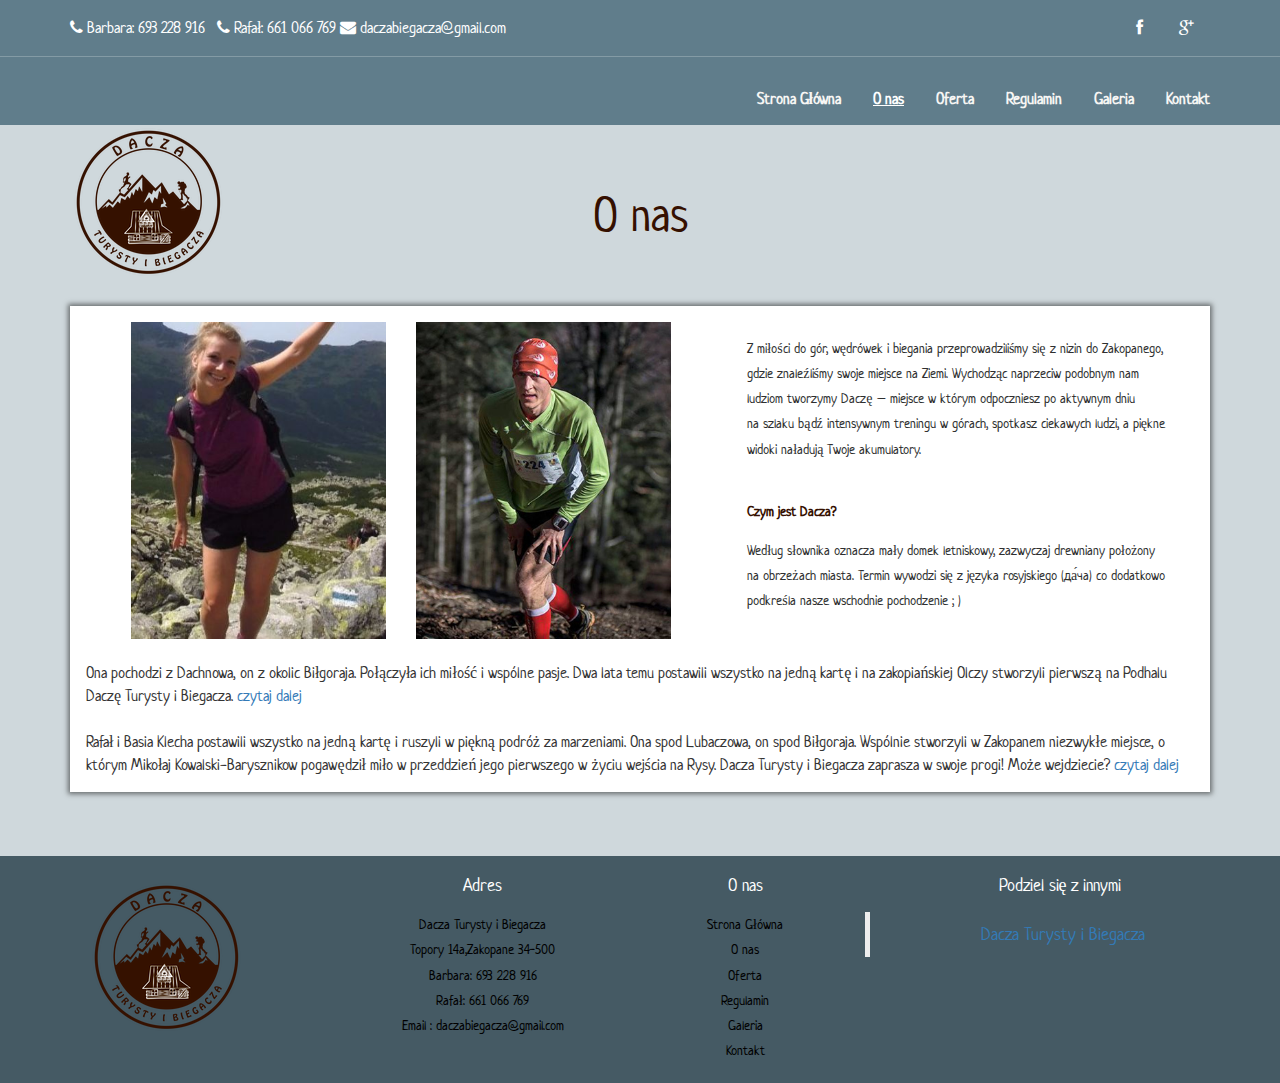
==== commit ebde54a8: "poprawki" ====
--- a/about.html
+++ b/about.html
@@ -27,6 +27,7 @@
     <meta property="og:image:url" content="http://grzgrz87.github.io/images/gallery/g1.jpg" />
     <meta property="og:image:secure_url" content="https://grzgrz87.github.io/images/gallery/g1.jpg" />
 
+    <meta name="description" content="O nas. Pokoje gościnne dla prawdziwych turystów i biegaczy,w cichej i spokojnej części Zakopanego oraz pięknymi widokami na Tatry." />
 
 
     <script type="application/x-javascript">
@@ -45,16 +46,16 @@
                 .add('active');
         };
     </script>
-    
+
     <link rel="shortcut icon" type="image/x-icon" href="favicon.ico" />
-    
+
     <link href="css/bootstrap.css" rel="stylesheet" type="text/css" media="all" />
     <link rel="stylesheet" href="css/style.css" type="text/css" media="all" />
     <link rel="stylesheet" href="css/simplelightbox.min.css" type="text/css" media="all" />
     <link rel="stylesheet" href="css/ken-burns.css">
     <link href="css/font-awesome.css" rel="stylesheet">
     <link href="https://fonts.googleapis.com/css?family=Neucha" rel="stylesheet">
-    
+
     <script src="js/lightbox-plus-jquery.min.js"></script>
     <script src="js/bootstrap.js" async="async"></script>
     <script src="js/jarallax.js" async="async"></script>
@@ -163,8 +164,20 @@
                     <p>Według słownika oznacza mały domek letniskowy, zazwyczaj drewniany położony na obrzeżach miasta. Termin wywodzi się z języka rosyjskiego (да́ча) co dodatkowo podkreśla nasze wschodnie pochodzenie ; )</p>
                 </div>
                 <div class="clearfix"></div>
-            </div>
-        </div>
+                <br>
+                
+                    Ona pochodzi z Dachnowa, on z okolic Biłgoraja. Połączyła ich miłość i wspólne pasje. Dwa lata temu postawili wszystko na jedną kartę i na zakopiańskiej Olczy stworzyli pierwszą na Podhalu Daczę Turysty i Biegacza.
+                   <a href="https://elubaczow.com/2017/06/23/wyjezdzajac-tatry-mozesz-wypoczac-u-swoich/">czytaj&nbspdalej</a>
+                <br>
+                <br>
+                   Rafał i Basia Klecha postawili wszystko na jedną kartę i ruszyli w piękną podróż za marzeniami. Ona spod Lubaczowa, on spod Biłgoraja. Wspólnie stworzyli w Zakopanem niezwykłe miejsce, o którym Mikołaj Kowalski-Barysznikow pogawędził miło w przeddzień jego pierwszego w życiu wejścia na Rysy. Dacza Turysty i Biegacza zaprasza w swoje progi! Może wejdziecie?
+            <a href="http://www.kingrunner.com/artykul/co-to-znaczy-goscic-w-daczy/33/">czytaj&nbspdalej</a>
+
+            
+        </div>
+
+
+    </div>
     </div>
     <!-- //a-about -->
 
@@ -173,114 +186,110 @@
     <!-- //team -->
 
     <!-- footer -->
-   <div class="footer  dark-primary-color">
+    <div class="footer  dark-primary-color">
         <div class="row footer-page text-center">
             <div class="col-md-3 ">
                 <a href="index.html"> <img alt="Dacza turysty i biegacza" src="images/daczaturystyibiegaca.png"></a>
             </div>
-        
-        <div class="col-md-3 footer-grid">
-            <div class="footer-grid-heading">
-                <h4>Adres</h4>
-            </div>
-            <div class="footer-grid-info">
-                <p>Dacza Turysty i Biegacza <span>Topory 14a,Zakopane 34-500</span></p>
-                <p class="phone">Barbara: 693 228 916</p>
-                <p class="phone">Rafał: 661 066 769</p>
-                <p><span>Email : <a href="mailto:example@email.com">daczabiegacza@gmail.com</a></span></p>
-            </div>
-        </div>
-        <div class="col-md-2 footer-grid">
-            <div class="footer-grid-heading">
-                <h4>O nas</h4>
-            </div>
-            <div class="footer-grid-heading">
-
-                <div class="footer-grid-info" style="color:white">
-                    <ul>
-                        <li><a id="index-bar" href="index.html">Strona Główna</a></li>
-                        <li><a id="about-bar" href="about.html">O nas</a></li>
-                        <li><a id="services-bar" href="services.html">Oferta</a></li>
-                        <li><a id="regulamin-bar" href="regulamin.html">Regulamin</a></li>
-                        <li><a id="gallery-bar" href="gallery.html">Galeria</a></li>
-                        <li><a id="contact-bar" href="contact.html">Kontakt</a></li>
-
-                    </ul>
-                </div>
-            </div>
-
-
-        </div>
-        <div class="col-md-4 footer-grid">
-            <div class="footer-grid-heading">
-                <h4>Podziel się z innymi</h4>
-            </div>
-            <div id="fb-root"></div>
-            <script>
-                (function(d, s, id) {
-                    var js, fjs = d.getElementsByTagName(s)[0];
-                    if (d.getElementById(id))
-                        return;
-                    js = d.createElement(s);
-                    js.id = id;
-                    js.src = "//connect.facebook.net/pl_PL/sdk.js#xfbml=1&version=v2.7";
-                    fjs.parentNode.insertBefore(js, fjs);
-                }(document, 'script', 'facebook-jssdk'));
-            </script>
-            <div class="social">
-                <div class="fb-page" data-href="https://www.facebook.com/daczazakopane/" data-tabs="" data-small-header="false" data-adapt-container-width="true" data-hide-cover="false" data-show-facepile="false">
-                    <blockquote cite="https://www.facebook.com/daczazakopane/" class="fb-xfbml-parse-ignore">
-                        <a href="https://www.facebook.com/daczazakopane/">Dacza
+
+            <div class="col-md-3 footer-grid">
+                <div class="footer-grid-heading">
+                    <h4>Adres</h4>
+                </div>
+                <div class="footer-grid-info">
+                    <p>Dacza Turysty i Biegacza <span>Topory 14a,Zakopane 34-500</span></p>
+                    <p class="phone">Barbara: 693 228 916</p>
+                    <p class="phone">Rafał: 661 066 769</p>
+                    <p><span>Email : <a href="mailto:example@email.com">daczabiegacza@gmail.com</a></span></p>
+                </div>
+            </div>
+            <div class="col-md-2 footer-grid">
+                <div class="footer-grid-heading">
+                    <h4>O nas</h4>
+                </div>
+                <div class="footer-grid-heading">
+
+                    <div class="footer-grid-info" style="color:white">
+                        <ul>
+                            <li><a id="index-bar" href="index.html">Strona Główna</a></li>
+                            <li><a id="about-bar" href="about.html">O nas</a></li>
+                            <li><a id="services-bar" href="services.html">Oferta</a></li>
+                            <li><a id="regulamin-bar" href="regulamin.html">Regulamin</a></li>
+                            <li><a id="gallery-bar" href="gallery.html">Galeria</a></li>
+                            <li><a id="contact-bar" href="contact.html">Kontakt</a></li>
+
+                        </ul>
+                    </div>
+                </div>
+
+
+            </div>
+            <div class="col-md-4 footer-grid">
+                <div class="footer-grid-heading">
+                    <h4>Podziel się z innymi</h4>
+                </div>
+                <div id="fb-root"></div>
+                <script>
+                    (function(d, s, id) {
+                        var js, fjs = d.getElementsByTagName(s)[0];
+                        if (d.getElementById(id))
+                            return;
+                        js = d.createElement(s);
+                        js.id = id;
+                        js.src = "//connect.facebook.net/pl_PL/sdk.js#xfbml=1&version=v2.7";
+                        fjs.parentNode.insertBefore(js, fjs);
+                    }(document, 'script', 'facebook-jssdk'));
+                </script>
+                <div class="social">
+                    <div class="fb-page" data-href="https://www.facebook.com/daczazakopane/" data-tabs="" data-small-header="false" data-adapt-container-width="true" data-hide-cover="false" data-show-facepile="false">
+                        <blockquote cite="https://www.facebook.com/daczazakopane/" class="fb-xfbml-parse-ignore">
+                            <a href="https://www.facebook.com/daczazakopane/">Dacza
 								Turysty i Biegacza</a>
-                    </blockquote>
-                </div>
-            </div>
-        </div>
-    </div>
-
-    </div>
-    
+                        </blockquote>
+                    </div>
+                </div>
+            </div>
+        </div>
+
+    </div>
+
     <script>
-    function removeSingleCharLineBreak(){
-var words = ['a', 'i', 's', 'z', 'v', 'k', 'o', 'u','w', 
-    'A', 'I', 'S', 'Z', 'V', 'K', 'O', 'U', '€',
-    'na', 'za', 'do', 'Na', 'Za', 'Do',
-    ];
-
-var elements = ['p', 'h1', 'h2', 'h3', 'h4', 'h5', 'h6', 'li', 'td', 'td'];
-
-$.each(words, function(index, word){
-
-    var regex = new RegExp(" " + word + " ", "g");
-
-    $.each(elements, function(index, element){
-
-        $(element + ':contains( ' + word + ' )').each(function(){
-
-            if (word == '€') 
-            {
-                $(this).html(
-                    $(this).html().replace(regex, '&nbsp;' + word + '&nbsp;')
-                );       
-            }
-            else
-            {
-                $(this).html(
-                    $(this).html().replace(regex, ' ' + word + '&nbsp;')
-                );                    
-            }
-
-        });
-
-    });
-
-});
-    };
-        
+        function removeSingleCharLineBreak() {
+            var words = ['a', 'i', 's', 'z', 'v', 'k', 'o', 'u', 'w',
+                'A', 'I', 'S', 'Z', 'V', 'K', 'O', 'U', '€',
+                'na', 'za', 'do', 'Na', 'Za', 'Do',
+            ];
+
+            var elements = ['p', 'h1', 'h2', 'h3', 'h4', 'h5', 'h6', 'li', 'td', 'td'];
+
+            $.each(words, function(index, word) {
+
+                var regex = new RegExp(" " + word + " ", "g");
+
+                $.each(elements, function(index, element) {
+
+                    $(element + ':contains( ' + word + ' )').each(function() {
+
+                        if (word == '€') {
+                            $(this).html(
+                                $(this).html().replace(regex, '&nbsp;' + word + '&nbsp;')
+                            );
+                        } else {
+                            $(this).html(
+                                $(this).html().replace(regex, ' ' + word + '&nbsp;')
+                            );
+                        }
+
+                    });
+
+                });
+
+            });
+        };
+
         removeSingleCharLineBreak();
-       
-    </script>
-    
+    </script>
+
 
 </body>
 
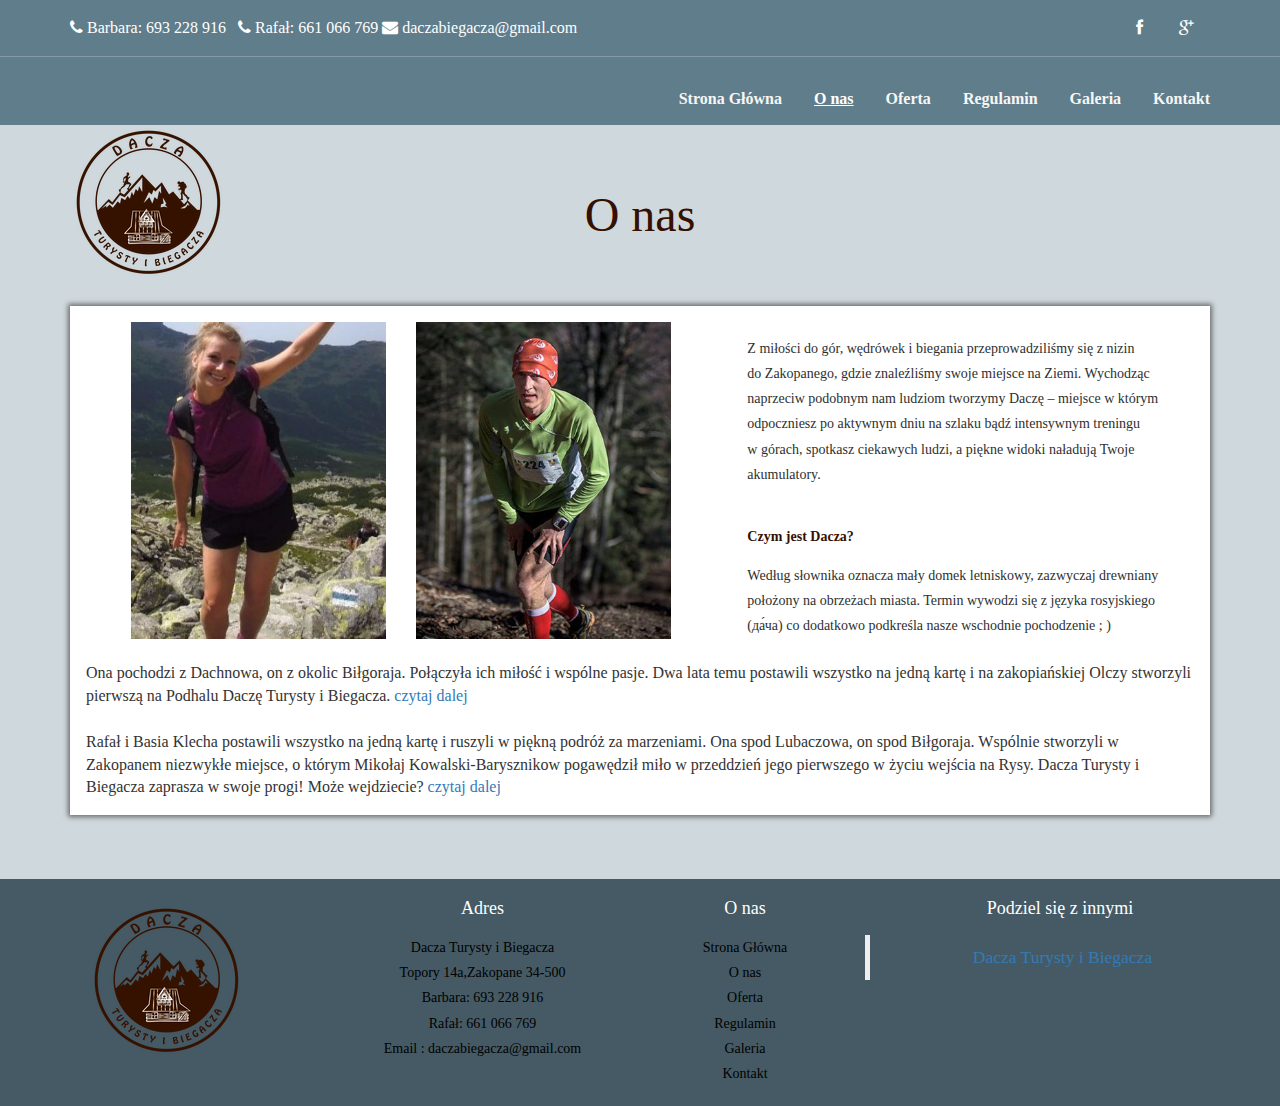
==== commit 9380a5fe: "a" ====
--- a/about.html
+++ b/about.html
@@ -54,7 +54,7 @@
     <link rel="stylesheet" href="css/simplelightbox.min.css" type="text/css" media="all" />
     <link rel="stylesheet" href="css/ken-burns.css">
     <link href="css/font-awesome.css" rel="stylesheet">
-    <link href="https://fonts.googleapis.com/css?family=Neucha" rel="stylesheet">
+    <link href="https://fonts.googleapis.com/css?family=Alegreya+Sans" rel="stylesheet">
 
     <script src="js/lightbox-plus-jquery.min.js"></script>
     <script src="js/bootstrap.js" async="async"></script>
@@ -293,4 +293,4 @@
 
 </body>
 
-</html>+</html>
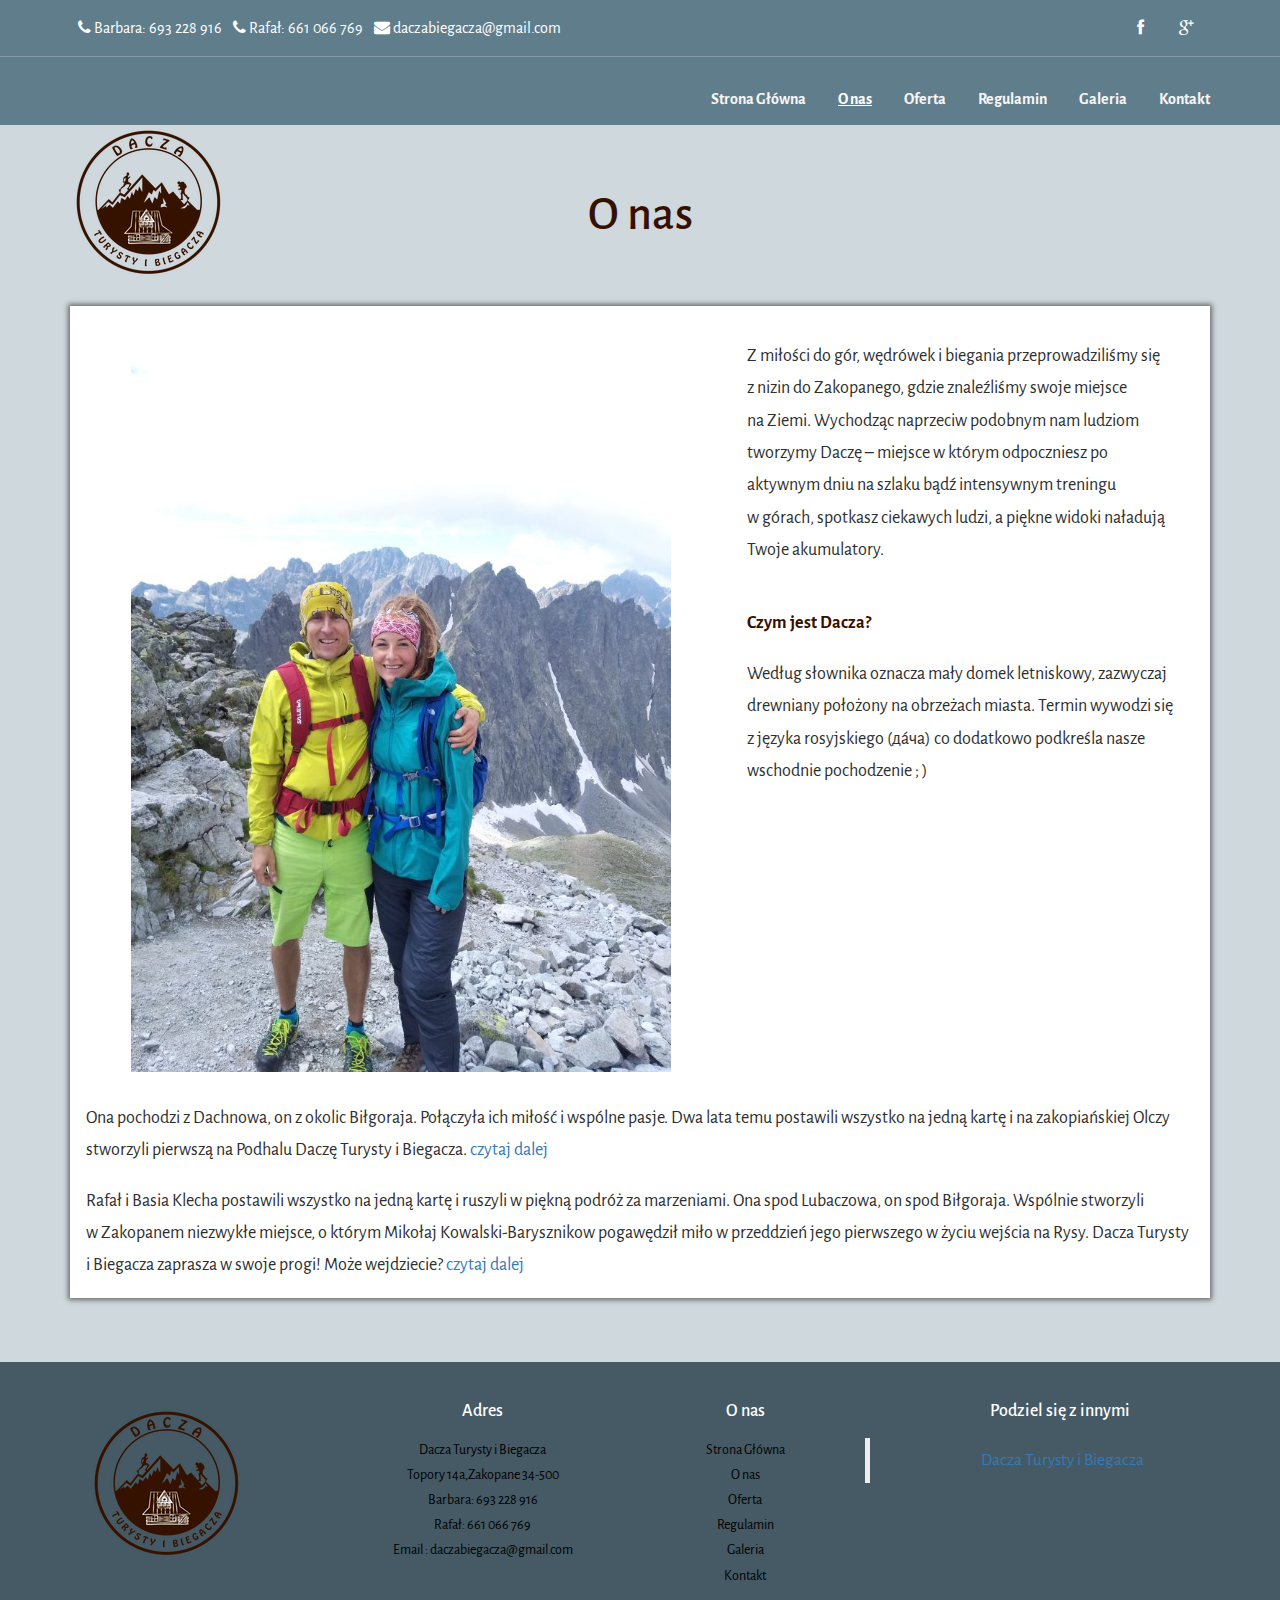
==== commit 53c9f20a: "update content" ====
--- a/about.html
+++ b/about.html
@@ -92,7 +92,7 @@
 							aria-hidden="true"></i></a></li>
 					<li><a class="facebook" href="#"><i class="fa fa-dribbble"
 							aria-hidden="true"></i></a></li> -->
-                        <li><a class="facebook" href="https://plus.google.com/103772397980493853343/about"><i
+                        <li><a class="facebook" href="https://g.co/kgs/RfufSCq"><i
 							class="fa fa-google-plus" aria-hidden="true"></i></a></li>
                     </ul>
                 </div>
@@ -141,19 +141,9 @@
                 <div class="col-md-7 agileits-a-about-center agileinfo-team-grid">
                     <div class="container">
                         <div class="team-grids">
-                            <div class="col-md-3 agileinfo-team-grid">
-                                <img src="images/DSCN943333-min2.jpg" alt="" />
-                                <div class="captn">
-                                    <h4>Barbara</h4>
-                                </div>
+                            <div class="col-md-6 agileinfo-team-grid">
+                                <img src="images/basia-rafal-dacza.jpg" style="min-height: 750px;" alt="" />
                             </div>
-                            <div class="col-md-3 agileinfo-team-grid">
-                                <img src="images/rafal.jpg" alt="" />
-                                <div class="captn">
-                                    <h4>Rafał</h4>
-                                </div>
-                            </div>
-                            <div class="clearfix"></div>
                         </div>
                     </div>
                 </div>
@@ -164,16 +154,17 @@
                     <p>Według słownika oznacza mały domek letniskowy, zazwyczaj drewniany położony na obrzeżach miasta. Termin wywodzi się z języka rosyjskiego (да́ча) co dodatkowo podkreśla nasze wschodnie pochodzenie ; )</p>
                 </div>
                 <div class="clearfix"></div>
-                <br>
-                
+                <div class="agileits-a-about-right">
+                <p style="margin-top: 30px;">
                     Ona pochodzi z Dachnowa, on z okolic Biłgoraja. Połączyła ich miłość i wspólne pasje. Dwa lata temu postawili wszystko na jedną kartę i na zakopiańskiej Olczy stworzyli pierwszą na Podhalu Daczę Turysty i Biegacza.
                    <a href="https://elubaczow.com/2017/06/23/wyjezdzajac-tatry-mozesz-wypoczac-u-swoich/">czytaj&nbspdalej</a>
-                <br>
-                <br>
+                </p>
+                <p>
                    Rafał i Basia Klecha postawili wszystko na jedną kartę i ruszyli w piękną podróż za marzeniami. Ona spod Lubaczowa, on spod Biłgoraja. Wspólnie stworzyli w Zakopanem niezwykłe miejsce, o którym Mikołaj Kowalski-Barysznikow pogawędził miło w przeddzień jego pierwszego w życiu wejścia na Rysy. Dacza Turysty i Biegacza zaprasza w swoje progi! Może wejdziecie?
             <a href="http://www.kingrunner.com/artykul/co-to-znaczy-goscic-w-daczy/33/">czytaj&nbspdalej</a>
-
-            
+            </p>     
+            </div>
+
         </div>
 
 
--- a/css/style.css
+++ b/css/style.css
@@ -15,7 +15,7 @@
 
 html,
 body {
-    font-family: 'Neucha', cursive;
+    font-family: 'Alegreya Sans', sans-serif;
     font-size: 100%;
     overflow-x: hidden;
 }
@@ -50,7 +50,7 @@
     font-size: 1em;
 }
 
-.top-banner-left ul li:nth-child(2) {
+.top-banner-left ul li {
    margin-left: 0.5em;
 }
 
@@ -808,7 +808,7 @@
 
 .agileits-a-about-right h4 {
     color: #351000;
-    font-size: .875em;
+    font-size: 1.125em;
     margin: 1em 0;
     font-weight: 600;
     text-decoration: none;
@@ -817,14 +817,20 @@
 
 .agileits-a-about-right p {
     margin: 1em 0 0 0;
-    font-size: .875em;
+    font-size: 1.125em;
     color: #2e2f2f;
     line-height: 1.8em;
 }
 
+.font18 {
+    font-size: 1.125em;
+    color: #2e2f2f;
+    line-height: 1.8em;
+}
+
 .agileits-a-about-right p span {
     display: block;
-    margin: 1em 0 0 0;
+    margin: 1.25em 0 0 0;
 }
 
 
@@ -1659,9 +1665,6 @@
 
 .contact-form-top p {
     color: #2e2f2f;
-    margin: 2em 0;
-    font-size: .875em;
-    line-height: 1.8em;
 }
 
 .contact-address {
@@ -3066,8 +3069,8 @@
 .partners,
 .comments,
 .footer {
-    padding-top: 20px;
-     padding-bottom:20px;
+    padding-top: 40px;
+     padding-bottom:40px;
 }
 .info-point ul{
     display: inline-block;
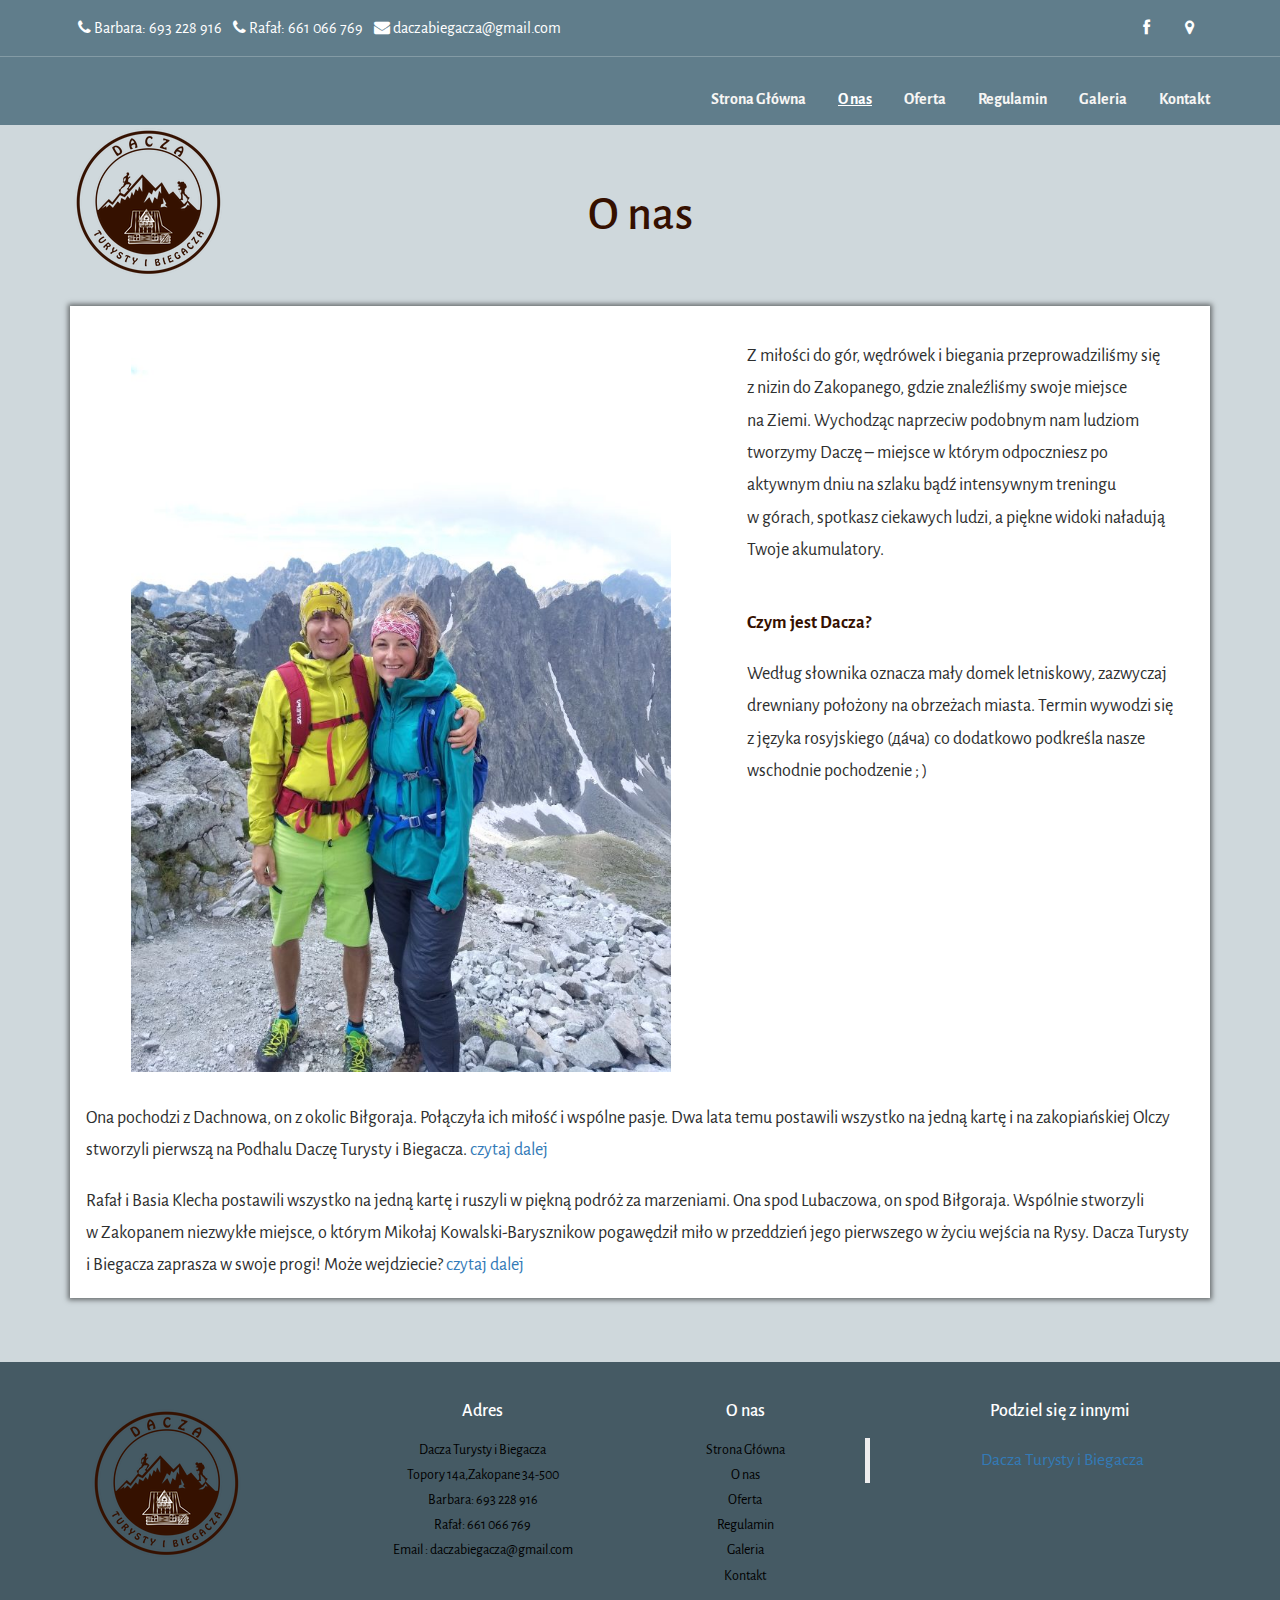
==== commit fbe1fdd6: "change g+" ====
--- a/about.html
+++ b/about.html
@@ -92,8 +92,8 @@
 							aria-hidden="true"></i></a></li>
 					<li><a class="facebook" href="#"><i class="fa fa-dribbble"
 							aria-hidden="true"></i></a></li> -->
-                        <li><a class="facebook" href="https://g.co/kgs/RfufSCq"><i
-							class="fa fa-google-plus" aria-hidden="true"></i></a></li>
+                        <li><a class="facebook" href="https://maps.app.goo.gl/Qhjz2qGo4tmpnahy8"><i
+							class="fa fa-map-marker" aria-hidden="true"></i></a></li>
                     </ul>
                 </div>
                 <div class="clearfix"></div>
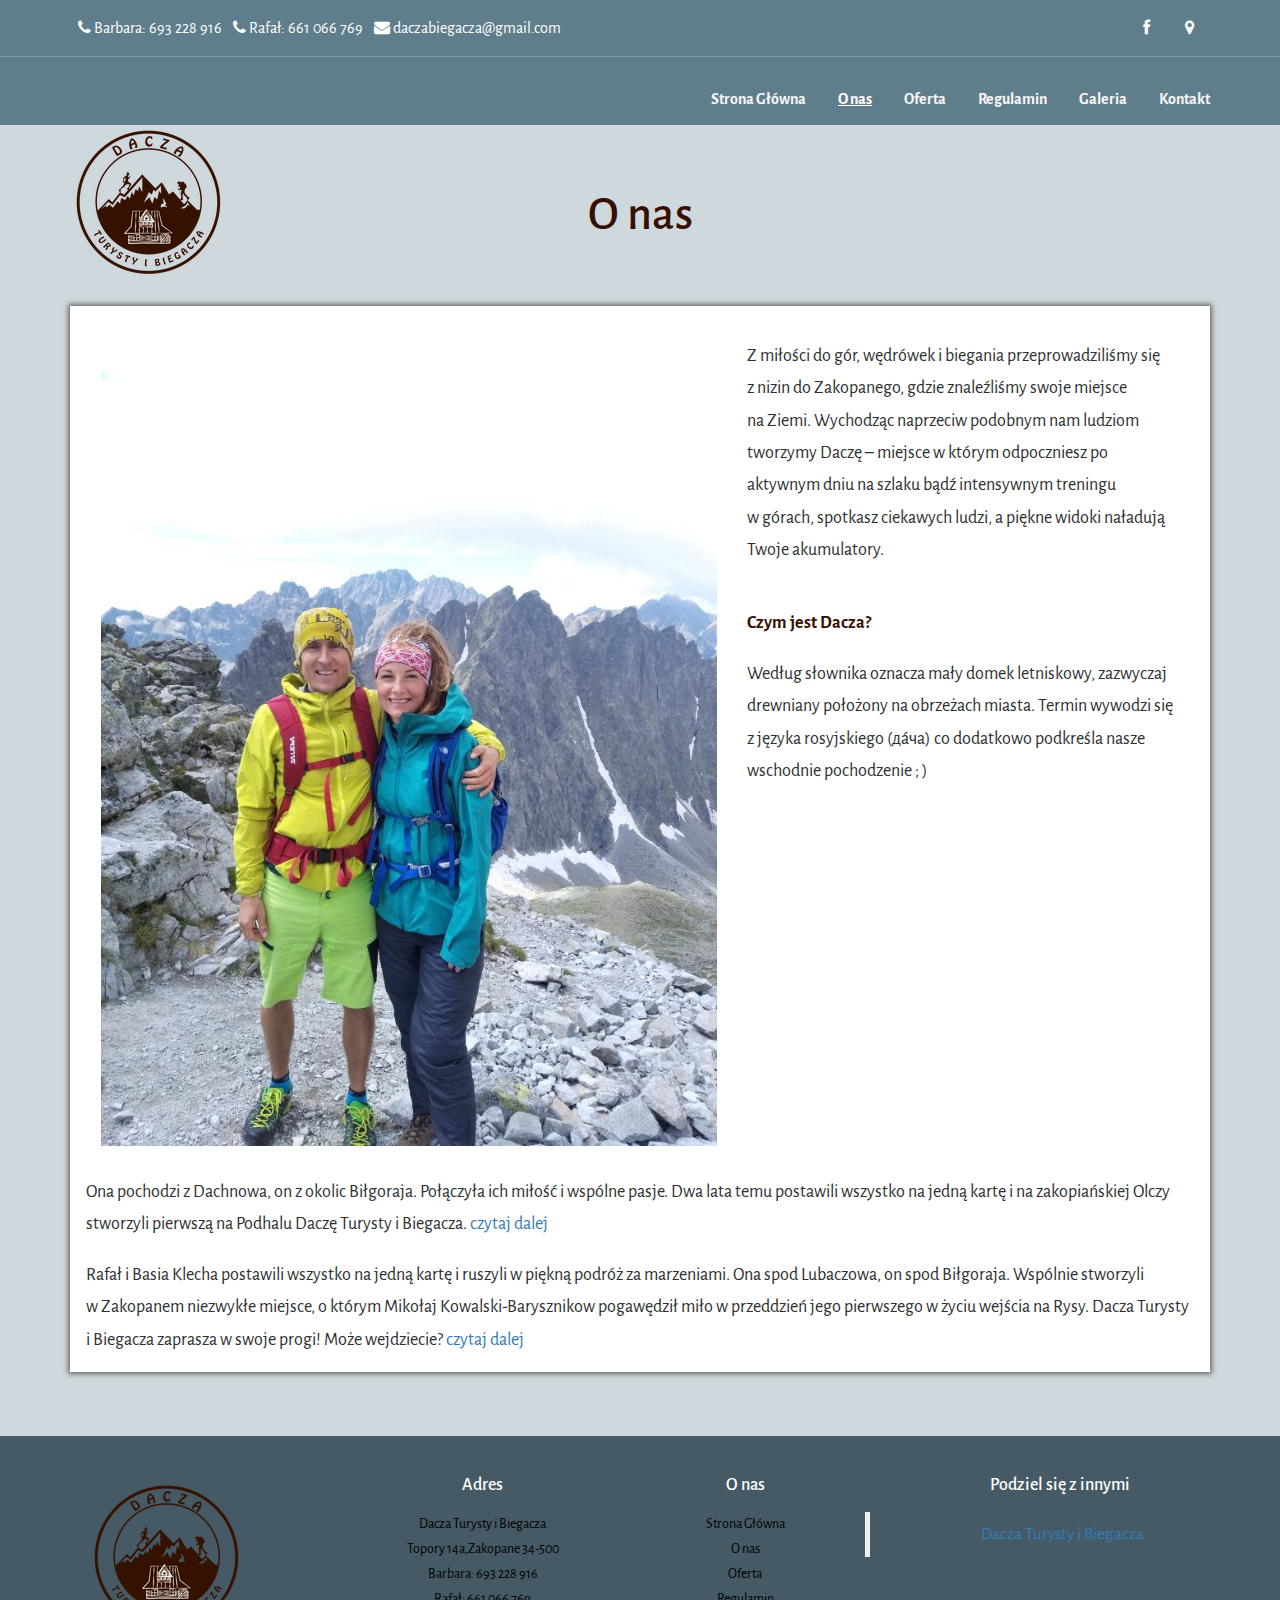
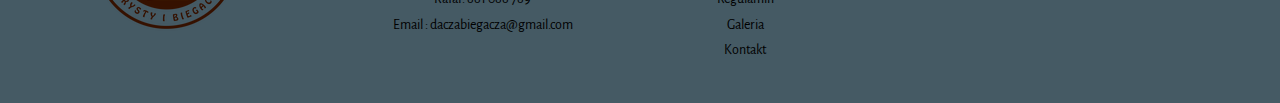
==== commit a08fea27: "change img" ====
--- a/about.html
+++ b/about.html
@@ -138,14 +138,8 @@
                 <h2>O nas</h2>
             </div>
             <div class="agileits-a-about-grids drop-shadow">
-                <div class="col-md-7 agileits-a-about-center agileinfo-team-grid">
-                    <div class="container">
-                        <div class="team-grids">
-                            <div class="col-md-6 agileinfo-team-grid">
-                                <img src="images/basia-rafal-dacza.jpg" style="min-height: 750px;" alt="" />
-                            </div>
-                        </div>
-                    </div>
+                <div class="col-sm-12 col-md-7 agileits-a-about-center">
+                    <img src="images/basia-rafal-dacza.jpg" style="width: 100%;" alt="" />     
                 </div>
                 <div class="col-md-5 agileits-a-about-right">
                     <p>Z miłości do gór, wędrówek i biegania przeprowadziliśmy się z nizin do Zakopanego, gdzie znaleźliśmy swoje miejsce na Ziemi. Wychodząc naprzeciw podobnym nam ludziom tworzymy Daczę – miejsce w którym odpoczniesz po aktywnym dniu na szlaku bądź intensywnym treningu w górach, spotkasz ciekawych ludzi, a piękne widoki naładują Twoje akumulatory.</p>
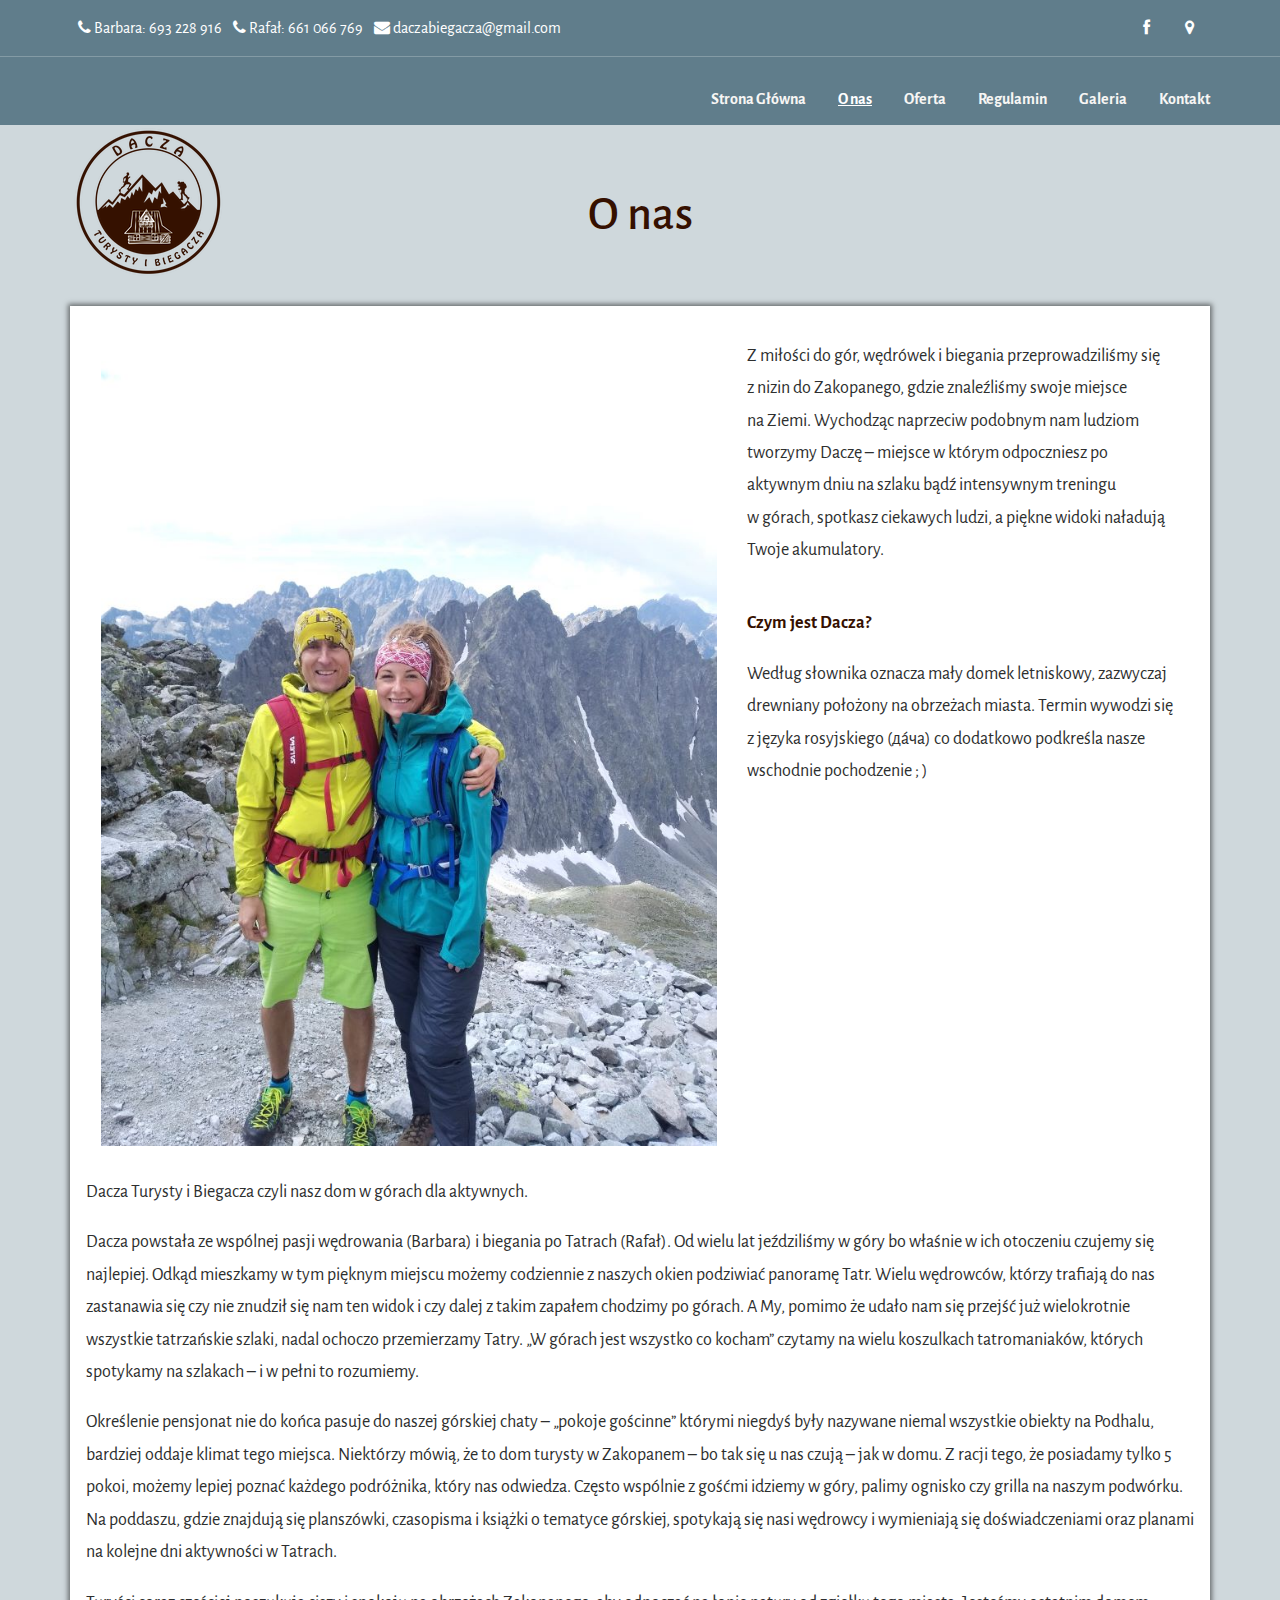
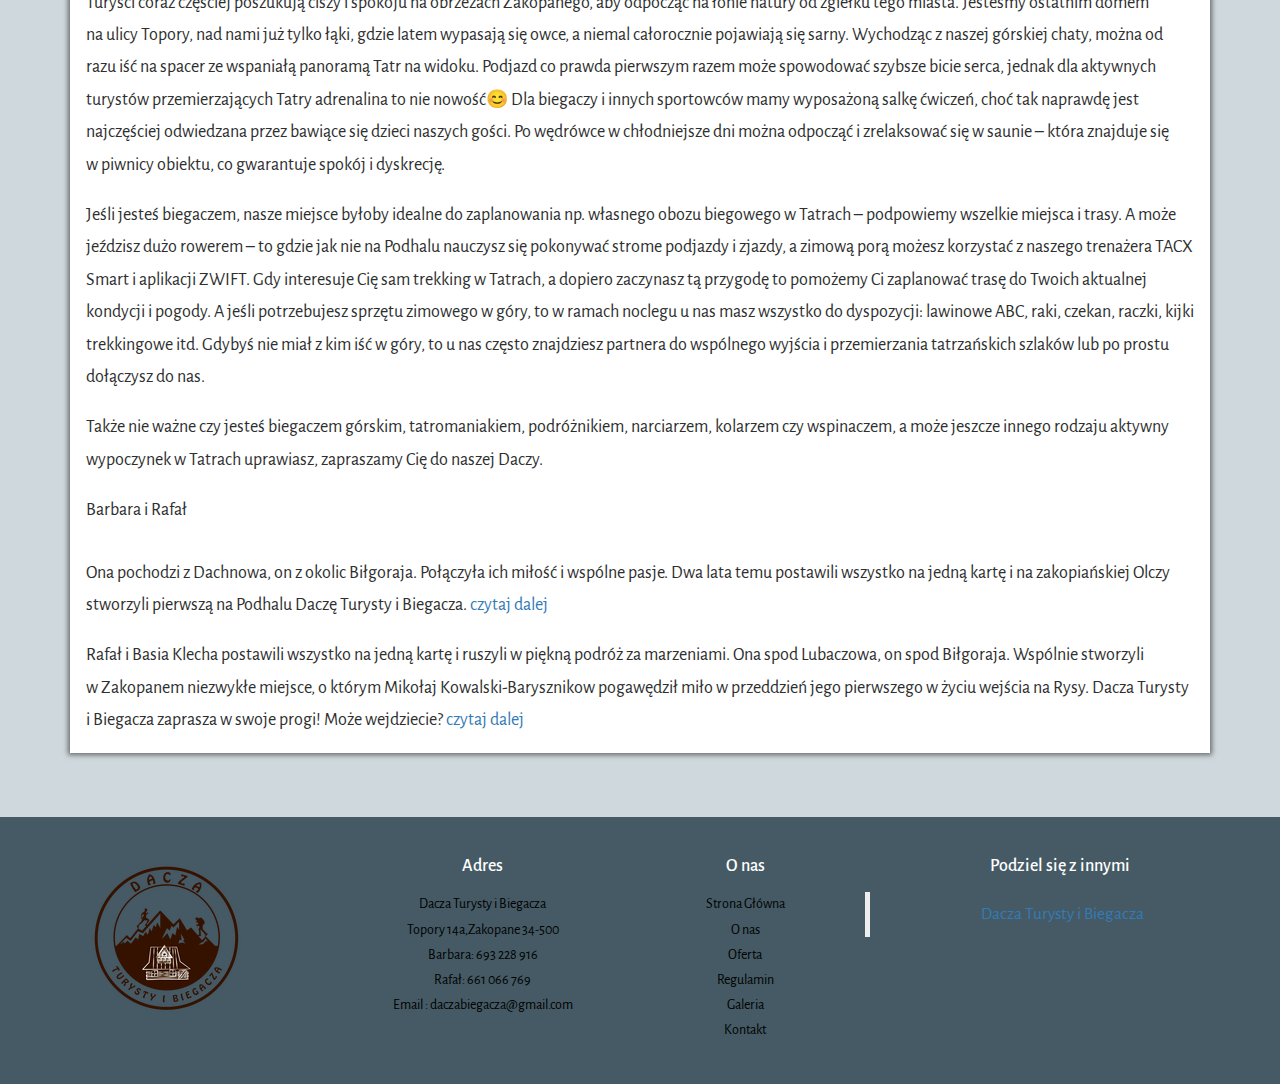
==== commit 3de90df9: "about text" ====
--- a/about.html
+++ b/about.html
@@ -149,6 +149,13 @@
                 </div>
                 <div class="clearfix"></div>
                 <div class="agileits-a-about-right">
+                <p style="margin-top: 30px;">Dacza Turysty i Biegacza czyli nasz dom w górach dla aktywnych.</p>
+                <p>Dacza powstała ze wspólnej pasji wędrowania (Barbara) i biegania po Tatrach (Rafał). Od wielu lat jeździliśmy w góry bo właśnie w ich otoczeniu czujemy się najlepiej. Odkąd mieszkamy w tym pięknym miejscu możemy codziennie z naszych okien podziwiać panoramę Tatr. Wielu wędrowców, którzy trafiają do nas zastanawia się czy nie znudził się nam ten widok i czy dalej z takim zapałem chodzimy po górach. A My, pomimo że udało nam się przejść już wielokrotnie wszystkie tatrzańskie szlaki, nadal ochoczo przemierzamy Tatry. „W górach jest wszystko co kocham” czytamy na wielu koszulkach tatromaniaków, których spotykamy na szlakach – i w pełni to rozumiemy.</p>
+                <p>Określenie pensjonat nie do końca pasuje do naszej górskiej chaty – „pokoje gościnne” którymi niegdyś były nazywane niemal wszystkie obiekty na Podhalu, bardziej oddaje klimat tego miejsca. Niektórzy mówią, że to dom turysty w Zakopanem – bo tak się u nas czują – jak w domu. Z racji tego, że posiadamy tylko 5 pokoi, możemy lepiej poznać każdego podróżnika, który nas odwiedza. Często wspólnie z gośćmi idziemy w góry, palimy ognisko czy grilla na naszym podwórku. Na poddaszu, gdzie znajdują się planszówki,  czasopisma i książki o tematyce górskiej, spotykają się nasi wędrowcy i wymieniają się doświadczeniami oraz planami na kolejne dni aktywności w Tatrach.</p>
+                <p>Turyści coraz częściej poszukują ciszy i spokoju na obrzeżach Zakopanego, aby odpocząć na łonie natury od zgiełku tego miasta. Jesteśmy ostatnim domem na ulicy Topory, nad nami już tylko łąki, gdzie latem wypasają się owce, a niemal całorocznie pojawiają się sarny. Wychodząc z naszej górskiej chaty, można od razu iść na spacer ze wspaniałą panoramą Tatr na widoku. Podjazd co prawda pierwszym razem może spowodować szybsze bicie serca, jednak dla aktywnych turystów przemierzających Tatry adrenalina to nie nowość😊 Dla biegaczy i innych sportowców mamy wyposażoną salkę ćwiczeń, choć tak naprawdę jest najczęściej odwiedzana przez bawiące się dzieci naszych gości. Po wędrówce w chłodniejsze dni można odpocząć i zrelaksować się w saunie – która znajduje się w piwnicy obiektu, co gwarantuje spokój i dyskrecję. </p>
+                <p>Jeśli jesteś biegaczem, nasze miejsce byłoby idealne do zaplanowania np. własnego obozu biegowego w Tatrach – podpowiemy wszelkie miejsca i trasy. A może jeździsz dużo rowerem – to gdzie jak nie na Podhalu nauczysz się pokonywać strome podjazdy i zjazdy, a zimową porą możesz korzystać z naszego trenażera TACX Smart i aplikacji ZWIFT. Gdy interesuje Cię sam trekking w Tatrach, a dopiero zaczynasz tą przygodę to pomożemy Ci zaplanować trasę do Twoich aktualnej kondycji i pogody. A jeśli potrzebujesz sprzętu zimowego w góry, to w ramach noclegu u nas masz wszystko do dyspozycji: lawinowe ABC, raki, czekan, raczki, kijki trekkingowe itd. Gdybyś nie miał z kim iść w góry, to u nas często znajdziesz partnera do wspólnego wyjścia i przemierzania tatrzańskich szlaków lub po prostu dołączysz do nas. </p>
+                <p>Także nie ważne czy jesteś biegaczem górskim, tatromaniakiem, podróżnikiem, narciarzem, kolarzem czy wspinaczem, a może jeszcze innego rodzaju aktywny wypoczynek w Tatrach uprawiasz, zapraszamy Cię do naszej Daczy. </p>
+                <p>Barbara i Rafał</p>
                 <p style="margin-top: 30px;">
                     Ona pochodzi z Dachnowa, on z okolic Biłgoraja. Połączyła ich miłość i wspólne pasje. Dwa lata temu postawili wszystko na jedną kartę i na zakopiańskiej Olczy stworzyli pierwszą na Podhalu Daczę Turysty i Biegacza.
                    <a href="https://elubaczow.com/2017/06/23/wyjezdzajac-tatry-mozesz-wypoczac-u-swoich/">czytaj&nbspdalej</a>
